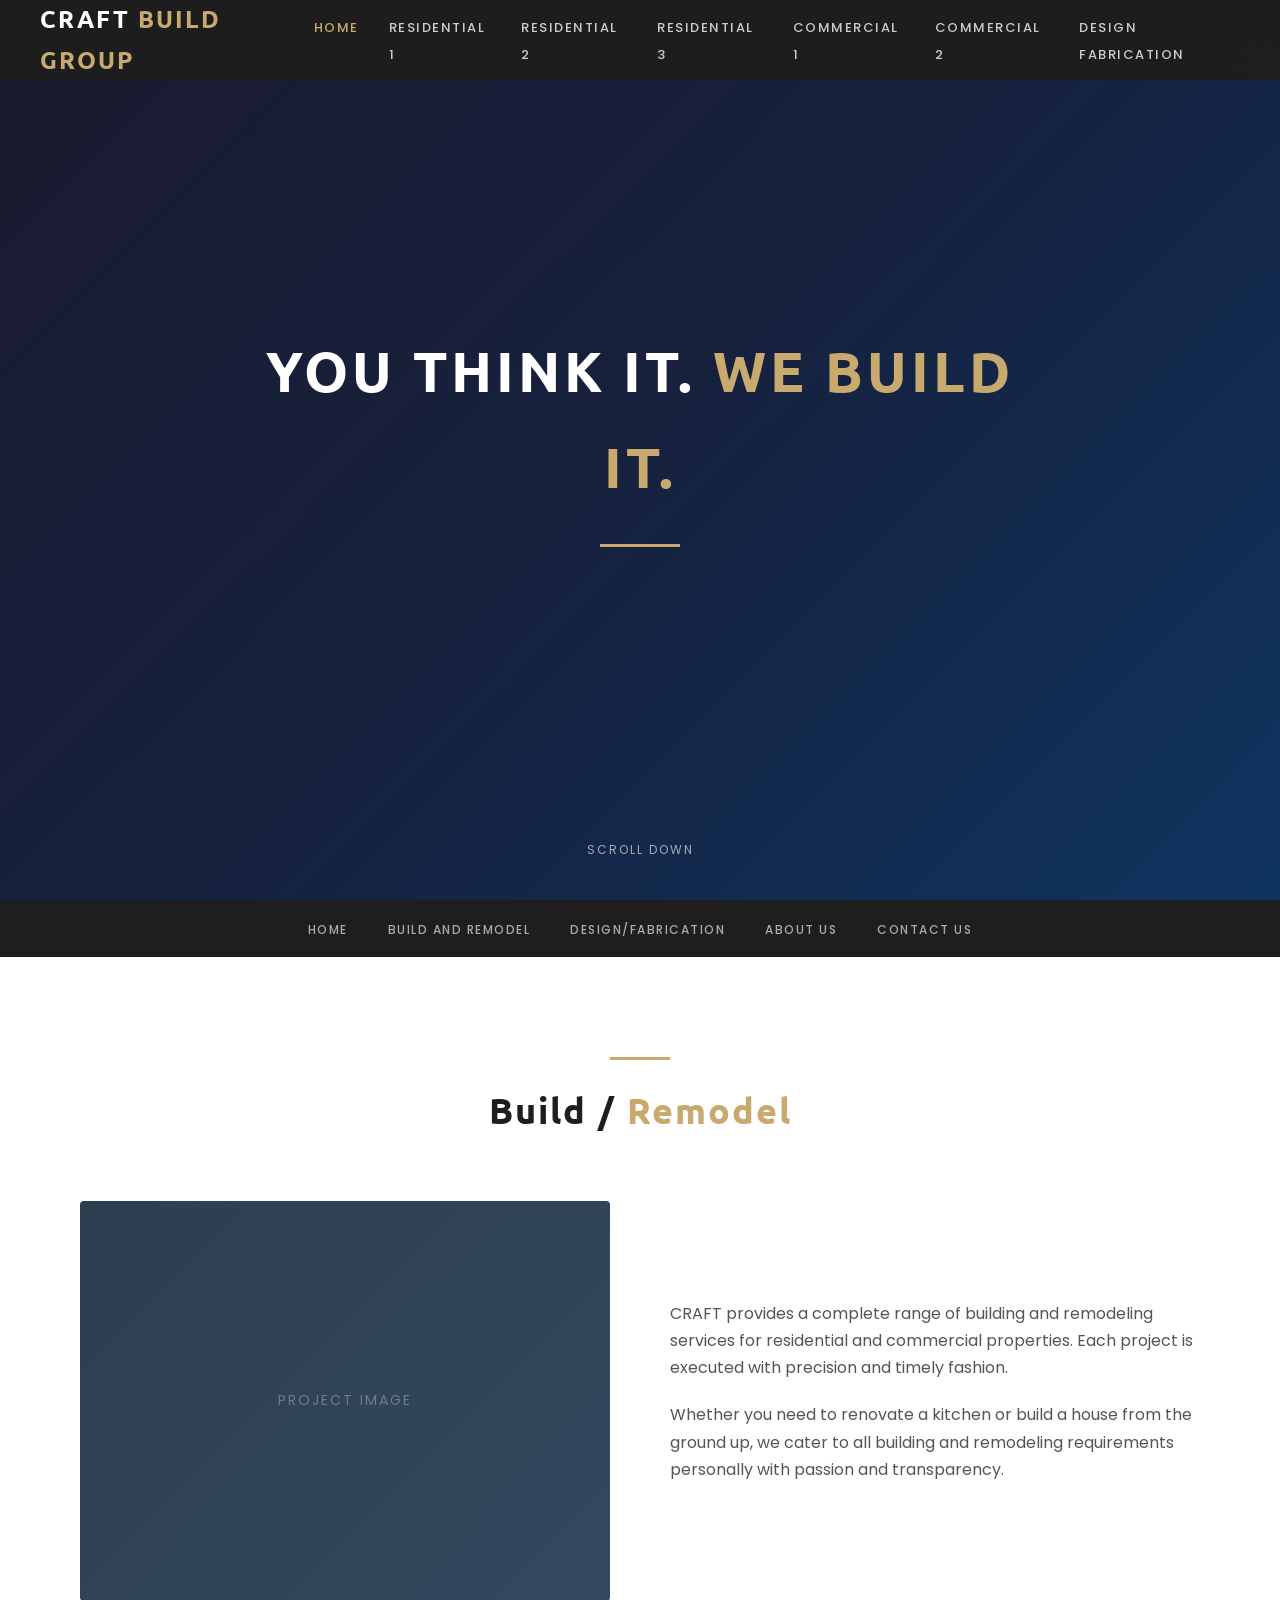
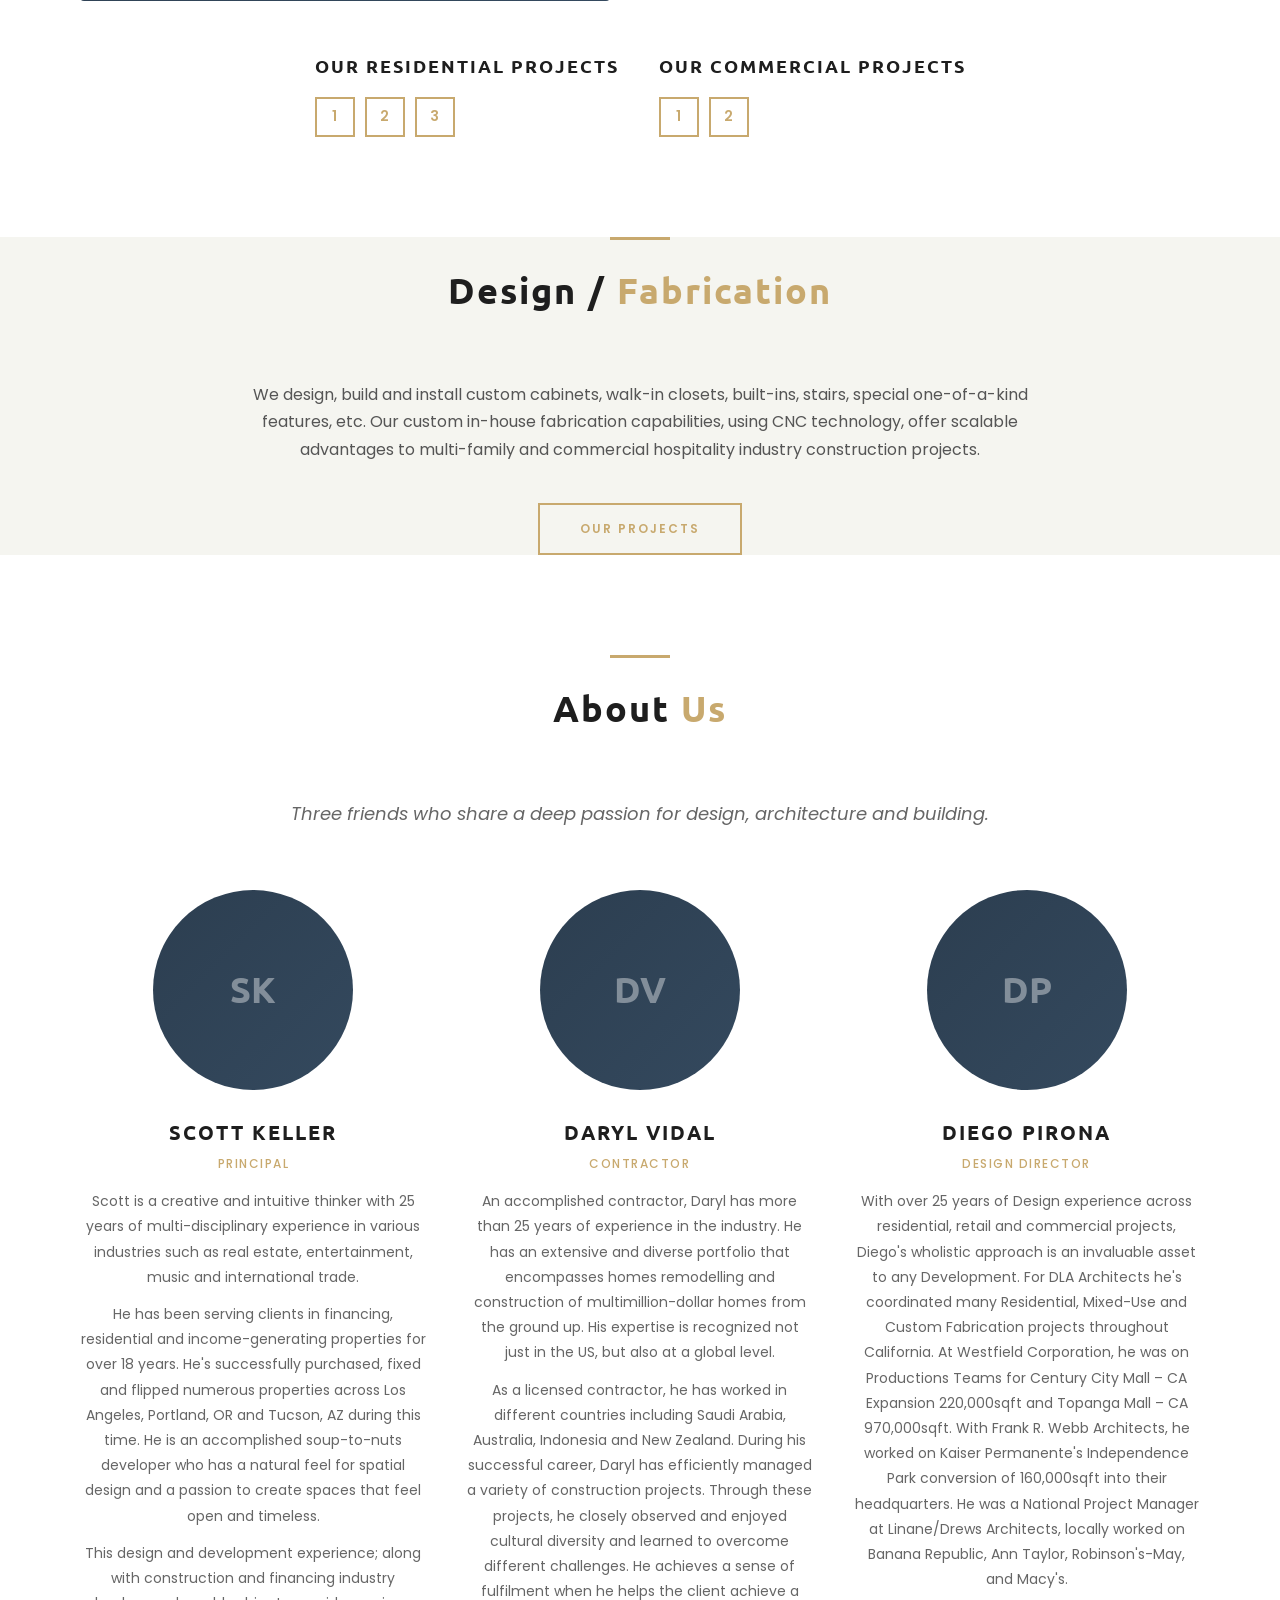
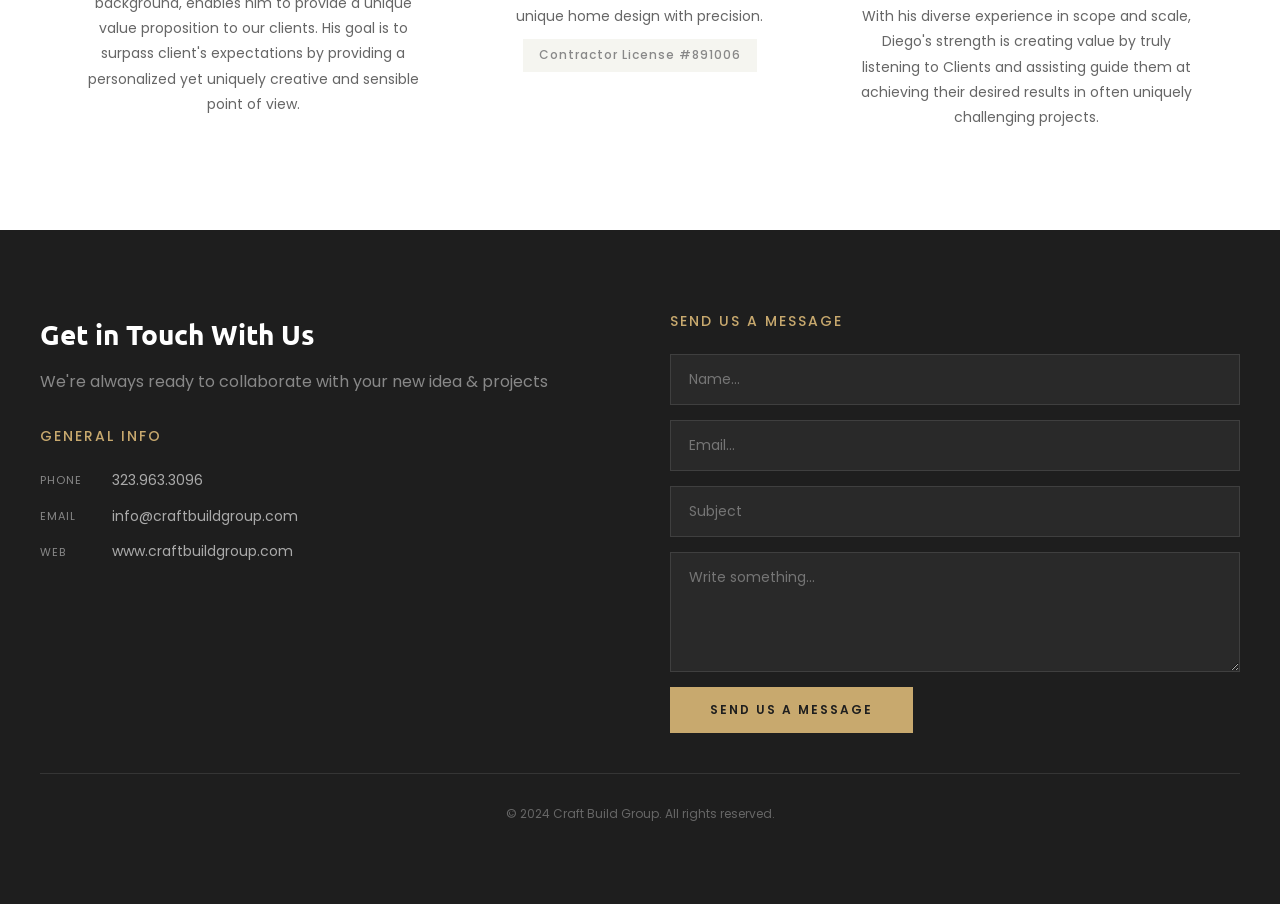
==== index.html @ 8e96b67a "Static HTML recreation of craftbuildgroup.com - clean, malware-free Rebuilt from Wayback Machine con" ====
<!DOCTYPE html>
<html lang="en">
<head>
  <meta charset="UTF-8">
  <meta name="viewport" content="width=device-width, initial-scale=1.0">
  <title>Craft Build Group</title>
  <link rel="preconnect" href="https://fonts.googleapis.com">
  <link href="https://fonts.googleapis.com/css2?family=Poppins:wght@300;400;500;600;700&family=Ubuntu:wght@300;400;500;700&display=swap" rel="stylesheet">
  <style>
    *, *::before, *::after { margin: 0; padding: 0; box-sizing: border-box; }

    body {
      font-family: 'Poppins', sans-serif;
      color: #333;
      line-height: 1.7;
    }

    a { text-decoration: none; color: inherit; }
    img { max-width: 100%; height: auto; display: block; }

    /* Header */
    .header {
      position: fixed;
      top: 0;
      left: 0;
      right: 0;
      z-index: 100;
      background: rgba(30, 30, 30, 0.95);
      padding: 0 40px;
      display: flex;
      align-items: center;
      justify-content: space-between;
      height: 80px;
      backdrop-filter: blur(10px);
    }

    .logo {
      font-family: 'Ubuntu', sans-serif;
      font-size: 24px;
      font-weight: 700;
      color: #fff;
      letter-spacing: 2px;
    }

    .logo span { color: #c8a96e; }

    .nav { display: flex; gap: 30px; list-style: none; }

    .nav a {
      color: #ccc;
      font-size: 13px;
      font-weight: 500;
      text-transform: uppercase;
      letter-spacing: 1.5px;
      transition: color 0.3s;
    }

    .nav a:hover, .nav a.active { color: #c8a96e; }

    .menu-toggle {
      display: none;
      background: none;
      border: none;
      cursor: pointer;
      padding: 8px;
    }

    .menu-toggle span {
      display: block;
      width: 28px;
      height: 2px;
      background: #fff;
      margin: 6px 0;
      transition: 0.3s;
    }

    /* Hero */
    .hero {
      height: 100vh;
      background: linear-gradient(135deg, #1a1a2e 0%, #16213e 50%, #0f3460 100%);
      display: flex;
      align-items: center;
      justify-content: center;
      text-align: center;
      position: relative;
      overflow: hidden;
    }

    .hero::before {
      content: '';
      position: absolute;
      inset: 0;
      background: url('images/TOP-IMAGE-1.jpg') center/cover no-repeat;
      opacity: 0.3;
    }

    .hero-content {
      position: relative;
      z-index: 2;
      max-width: 800px;
      padding: 0 20px;
    }

    .hero h1 {
      font-family: 'Ubuntu', sans-serif;
      font-size: 56px;
      font-weight: 700;
      color: #fff;
      letter-spacing: 4px;
      text-transform: uppercase;
      margin-bottom: 20px;
    }

    .hero h1 span { color: #c8a96e; }

    .hero-divider {
      width: 80px;
      height: 3px;
      background: #c8a96e;
      margin: 30px auto;
    }

    .hero-scroll {
      position: absolute;
      bottom: 40px;
      left: 50%;
      transform: translateX(-50%);
      color: #fff;
      font-size: 12px;
      letter-spacing: 2px;
      text-transform: uppercase;
      opacity: 0.6;
    }

    /* Section Anchor Nav */
    .section-nav {
      background: #1e1e1e;
      padding: 15px 0;
      position: sticky;
      top: 80px;
      z-index: 90;
    }

    .section-nav ul {
      display: flex;
      justify-content: center;
      gap: 40px;
      list-style: none;
    }

    .section-nav a {
      color: #aaa;
      font-size: 12px;
      font-weight: 500;
      text-transform: uppercase;
      letter-spacing: 1.5px;
      transition: color 0.3s;
    }

    .section-nav a:hover { color: #c8a96e; }

    /* Sections */
    .section {
      padding: 100px 40px;
      max-width: 1200px;
      margin: 0 auto;
    }

    .section-dark {
      background: #f5f5f0;
    }

    .section-header {
      text-align: center;
      margin-bottom: 60px;
    }

    .nail-divider {
      width: 60px;
      height: 3px;
      background: #c8a96e;
      margin: 0 auto 20px;
    }

    .section-header h2 {
      font-family: 'Ubuntu', sans-serif;
      font-size: 36px;
      font-weight: 700;
      color: #1e1e1e;
      letter-spacing: 2px;
    }

    .section-header h2 span { color: #c8a96e; }

    /* Build & Remodel */
    .build-grid {
      display: grid;
      grid-template-columns: 1fr 1fr;
      gap: 60px;
      align-items: center;
    }

    .build-image {
      height: 400px;
      background: linear-gradient(135deg, #2c3e50, #34495e);
      border-radius: 4px;
      position: relative;
      overflow: hidden;
    }

    .build-image::after {
      content: 'Project Image';
      position: absolute;
      inset: 0;
      display: flex;
      align-items: center;
      justify-content: center;
      color: rgba(255,255,255,0.3);
      font-size: 14px;
      letter-spacing: 2px;
      text-transform: uppercase;
    }

    .build-text p {
      color: #555;
      font-size: 16px;
      margin-bottom: 20px;
    }

    /* Project Links */
    .projects-row {
      display: flex;
      justify-content: center;
      gap: 40px;
      margin-top: 50px;
      flex-wrap: wrap;
    }

    .project-category {
      text-align: center;
    }

    .project-category h3 {
      font-family: 'Ubuntu', sans-serif;
      font-size: 18px;
      font-weight: 600;
      color: #1e1e1e;
      text-transform: uppercase;
      letter-spacing: 2px;
      margin-bottom: 15px;
    }

    .project-links {
      display: flex;
      gap: 10px;
    }

    .project-links a {
      display: inline-flex;
      align-items: center;
      justify-content: center;
      width: 40px;
      height: 40px;
      border: 2px solid #c8a96e;
      color: #c8a96e;
      font-weight: 600;
      font-size: 14px;
      transition: all 0.3s;
    }

    .project-links a:hover {
      background: #c8a96e;
      color: #fff;
    }

    /* Design/Fabrication */
    .fabrication-content {
      max-width: 800px;
      margin: 0 auto;
      text-align: center;
    }

    .fabrication-content p {
      color: #555;
      font-size: 16px;
      margin-bottom: 20px;
    }

    .btn-projects {
      display: inline-block;
      margin-top: 20px;
      padding: 14px 40px;
      border: 2px solid #c8a96e;
      color: #c8a96e;
      font-size: 12px;
      font-weight: 600;
      text-transform: uppercase;
      letter-spacing: 2px;
      transition: all 0.3s;
    }

    .btn-projects:hover {
      background: #c8a96e;
      color: #fff;
    }

    /* Team */
    .team-intro {
      text-align: center;
      font-size: 18px;
      color: #666;
      margin-bottom: 60px;
      font-style: italic;
    }

    .team-grid {
      display: grid;
      grid-template-columns: repeat(3, 1fr);
      gap: 40px;
    }

    .team-member {
      text-align: center;
    }

    .team-photo {
      width: 200px;
      height: 200px;
      border-radius: 50%;
      margin: 0 auto 25px;
      background: linear-gradient(135deg, #2c3e50, #34495e);
      position: relative;
      overflow: hidden;
    }

    .team-photo::after {
      content: attr(data-initials);
      position: absolute;
      inset: 0;
      display: flex;
      align-items: center;
      justify-content: center;
      color: rgba(255,255,255,0.4);
      font-size: 36px;
      font-weight: 700;
      font-family: 'Ubuntu', sans-serif;
    }

    .team-member h3 {
      font-family: 'Ubuntu', sans-serif;
      font-size: 20px;
      font-weight: 600;
      color: #1e1e1e;
      text-transform: uppercase;
      letter-spacing: 2px;
      margin-bottom: 5px;
    }

    .team-member .title {
      color: #c8a96e;
      font-size: 12px;
      font-weight: 500;
      text-transform: uppercase;
      letter-spacing: 1.5px;
      margin-bottom: 15px;
    }

    .team-member p {
      color: #666;
      font-size: 14px;
      line-height: 1.8;
    }

    .team-member p + p { margin-top: 12px; }

    .license {
      display: inline-block;
      margin-top: 10px;
      padding: 6px 16px;
      background: #f5f5f0;
      font-size: 12px;
      font-weight: 500;
      color: #888;
      letter-spacing: 1px;
    }

    /* Footer / Contact */
    .footer {
      background: #1e1e1e;
      color: #ccc;
      padding: 80px 40px;
    }

    .footer-inner {
      max-width: 1200px;
      margin: 0 auto;
      display: grid;
      grid-template-columns: 1fr 1fr;
      gap: 60px;
    }

    .footer h2 {
      font-family: 'Ubuntu', sans-serif;
      font-size: 28px;
      font-weight: 600;
      color: #fff;
      margin-bottom: 10px;
    }

    .footer h3 {
      font-size: 14px;
      font-weight: 500;
      color: #c8a96e;
      text-transform: uppercase;
      letter-spacing: 2px;
      margin-bottom: 20px;
    }

    .footer-subtitle {
      color: #888;
      font-size: 16px;
      margin-bottom: 30px;
    }

    .contact-info { margin-bottom: 30px; }

    .contact-row {
      display: flex;
      align-items: center;
      gap: 12px;
      margin-bottom: 12px;
      color: #aaa;
      font-size: 14px;
    }

    .contact-row .label {
      color: #888;
      font-size: 11px;
      text-transform: uppercase;
      letter-spacing: 1px;
      min-width: 60px;
    }

    .contact-form { display: flex; flex-direction: column; gap: 15px; }

    .contact-form input,
    .contact-form textarea {
      background: rgba(255,255,255,0.05);
      border: 1px solid rgba(255,255,255,0.1);
      padding: 14px 18px;
      color: #ccc;
      font-family: 'Poppins', sans-serif;
      font-size: 14px;
      transition: border-color 0.3s;
    }

    .contact-form input:focus,
    .contact-form textarea:focus {
      outline: none;
      border-color: #c8a96e;
    }

    .contact-form textarea { min-height: 120px; resize: vertical; }

    .contact-form button {
      align-self: flex-start;
      padding: 14px 40px;
      background: #c8a96e;
      border: none;
      color: #1e1e1e;
      font-family: 'Poppins', sans-serif;
      font-size: 12px;
      font-weight: 600;
      text-transform: uppercase;
      letter-spacing: 2px;
      cursor: pointer;
      transition: background 0.3s;
    }

    .contact-form button:hover { background: #b8964e; }

    .footer-bottom {
      max-width: 1200px;
      margin: 40px auto 0;
      padding-top: 30px;
      border-top: 1px solid rgba(255,255,255,0.1);
      text-align: center;
      color: #666;
      font-size: 12px;
    }

    /* Responsive */
    @media (max-width: 768px) {
      .menu-toggle { display: block; }

      .nav {
        display: none;
        position: absolute;
        top: 80px;
        left: 0;
        right: 0;
        background: #1e1e1e;
        flex-direction: column;
        padding: 20px 40px;
        gap: 15px;
      }

      .nav.active { display: flex; }

      .hero h1 { font-size: 32px; letter-spacing: 2px; }

      .section-nav ul { gap: 15px; flex-wrap: wrap; justify-content: center; padding: 0 20px; }

      .build-grid { grid-template-columns: 1fr; gap: 30px; }

      .team-grid { grid-template-columns: 1fr; gap: 50px; }

      .footer-inner { grid-template-columns: 1fr; gap: 40px; }

      .section { padding: 60px 20px; }
    }
  </style>
</head>
<body>

  <!-- Header -->
  <header class="header">
    <a href="index.html" class="logo">CRAFT <span>BUILD GROUP</span></a>
    <button class="menu-toggle" onclick="document.querySelector('.nav').classList.toggle('active')">
      <span></span><span></span><span></span>
    </button>
    <ul class="nav">
      <li><a href="index.html" class="active">Home</a></li>
      <li><a href="residential-1.html">Residential 1</a></li>
      <li><a href="residential-2.html">Residential 2</a></li>
      <li><a href="residential-3.html">Residential 3</a></li>
      <li><a href="commercial-1.html">Commercial 1</a></li>
      <li><a href="commercial-2.html">Commercial 2</a></li>
      <li><a href="design-fabrication.html">Design Fabrication</a></li>
    </ul>
  </header>

  <!-- Hero -->
  <section class="hero" id="home">
    <div class="hero-content">
      <h1>You Think It. <span>We Build It.</span></h1>
      <div class="hero-divider"></div>
    </div>
    <div class="hero-scroll">Scroll Down</div>
  </section>

  <!-- Section Nav -->
  <nav class="section-nav">
    <ul>
      <li><a href="#home">Home</a></li>
      <li><a href="#remodel">Build and Remodel</a></li>
      <li><a href="#fabrication">Design/Fabrication</a></li>
      <li><a href="#team">About Us</a></li>
      <li><a href="#footerid">Contact Us</a></li>
    </ul>
  </nav>

  <!-- Build / Remodel -->
  <section class="section" id="remodel">
    <div class="section-header">
      <div class="nail-divider"></div>
      <h2>Build / <span>Remodel</span></h2>
    </div>
    <div class="build-grid">
      <div class="build-image"></div>
      <div class="build-text">
        <p>CRAFT provides a complete range of building and remodeling services for residential and commercial properties. Each project is executed with precision and timely fashion.</p>
        <p>Whether you need to renovate a kitchen or build a house from the ground up, we cater to all building and remodeling requirements personally with passion and transparency.</p>
      </div>
    </div>

    <div class="projects-row">
      <div class="project-category">
        <h3>Our Residential Projects</h3>
        <div class="project-links">
          <a href="residential-1.html">1</a>
          <a href="residential-2.html">2</a>
          <a href="residential-3.html">3</a>
        </div>
      </div>
      <div class="project-category">
        <h3>Our Commercial Projects</h3>
        <div class="project-links">
          <a href="commercial-1.html">1</a>
          <a href="commercial-2.html">2</a>
        </div>
      </div>
    </div>
  </section>

  <!-- Design / Fabrication -->
  <section class="section-dark" id="fabrication">
    <div class="section" style="padding-top:0;padding-bottom:0;">
      <div class="section-header">
        <div class="nail-divider"></div>
        <h2>Design / <span>Fabrication</span></h2>
      </div>
      <div class="fabrication-content">
        <p>We design, build and install custom cabinets, walk-in closets, built-ins, stairs, special one-of-a-kind features, etc. Our custom in-house fabrication capabilities, using CNC technology, offer scalable advantages to multi-family and commercial hospitality industry construction projects.</p>
        <a href="design-fabrication.html" class="btn-projects">Our Projects</a>
      </div>
    </div>
  </section>

  <!-- Team / About -->
  <section class="section" id="team">
    <div class="section-header">
      <div class="nail-divider"></div>
      <h2>About <span>Us</span></h2>
    </div>
    <p class="team-intro">Three friends who share a deep passion for design, architecture and building.</p>

    <div class="team-grid">
      <!-- Scott Keller -->
      <div class="team-member">
        <div class="team-photo" data-initials="SK"></div>
        <h3>Scott Keller</h3>
        <div class="title">Principal</div>
        <p>Scott is a creative and intuitive thinker with 25 years of multi-disciplinary experience in various industries such as real estate, entertainment, music and international trade.</p>
        <p>He has been serving clients in financing, residential and income-generating properties for over 18 years. He's successfully purchased, fixed and flipped numerous properties across Los Angeles, Portland, OR and Tucson, AZ during this time. He is an accomplished soup-to-nuts developer who has a natural feel for spatial design and a passion to create spaces that feel open and timeless.</p>
        <p>This design and development experience; along with construction and financing industry background, enables him to provide a unique value proposition to our clients. His goal is to surpass client's expectations by providing a personalized yet uniquely creative and sensible point of view.</p>
      </div>

      <!-- Daryl Vidal -->
      <div class="team-member">
        <div class="team-photo" data-initials="DV"></div>
        <h3>Daryl Vidal</h3>
        <div class="title">Contractor</div>
        <p>An accomplished contractor, Daryl has more than 25 years of experience in the industry. He has an extensive and diverse portfolio that encompasses homes remodelling and construction of multimillion-dollar homes from the ground up. His expertise is recognized not just in the US, but also at a global level.</p>
        <p>As a licensed contractor, he has worked in different countries including Saudi Arabia, Australia, Indonesia and New Zealand. During his successful career, Daryl has efficiently managed a variety of construction projects. Through these projects, he closely observed and enjoyed cultural diversity and learned to overcome different challenges. He achieves a sense of fulfilment when he helps the client achieve a unique home design with precision.</p>
        <span class="license">Contractor License #891006</span>
      </div>

      <!-- Diego Pirona -->
      <div class="team-member">
        <div class="team-photo" data-initials="DP"></div>
        <h3>Diego Pirona</h3>
        <div class="title">Design Director</div>
        <p>With over 25 years of Design experience across residential, retail and commercial projects, Diego's wholistic approach is an invaluable asset to any Development. For DLA Architects he's coordinated many Residential, Mixed-Use and Custom Fabrication projects throughout California. At Westfield Corporation, he was on Productions Teams for Century City Mall &ndash; CA Expansion 220,000sqft and Topanga Mall &ndash; CA 970,000sqft. With Frank R. Webb Architects, he worked on Kaiser Permanente's Independence Park conversion of 160,000sqft into their headquarters. He was a National Project Manager at Linane/Drews Architects, locally worked on Banana Republic, Ann Taylor, Robinson's-May, and Macy's.</p>
        <p>With his diverse experience in scope and scale, Diego's strength is creating value by truly listening to Clients and assisting guide them at achieving their desired results in often uniquely challenging projects.</p>
      </div>
    </div>
  </section>

  <!-- Footer / Contact -->
  <footer class="footer" id="footerid">
    <div class="footer-inner">
      <div>
        <h2>Get in Touch With Us</h2>
        <p class="footer-subtitle">We're always ready to collaborate with your new idea &amp; projects</p>

        <h3>General Info</h3>
        <div class="contact-info">
          <div class="contact-row">
            <span class="label">Phone</span>
            <span>323.963.3096</span>
          </div>
          <div class="contact-row">
            <span class="label">Email</span>
            <span>info@craftbuildgroup.com</span>
          </div>
          <div class="contact-row">
            <span class="label">Web</span>
            <span>www.craftbuildgroup.com</span>
          </div>
        </div>
      </div>

      <div>
        <h3>Send Us a Message</h3>
        <form class="contact-form" onsubmit="return false;">
          <input type="text" placeholder="Name...">
          <input type="email" placeholder="Email...">
          <input type="text" placeholder="Subject">
          <textarea placeholder="Write something..."></textarea>
          <button type="submit">Send Us a Message</button>
        </form>
      </div>
    </div>
    <div class="footer-bottom">
      &copy; 2024 Craft Build Group. All rights reserved.
    </div>
  </footer>

</body>
</html>
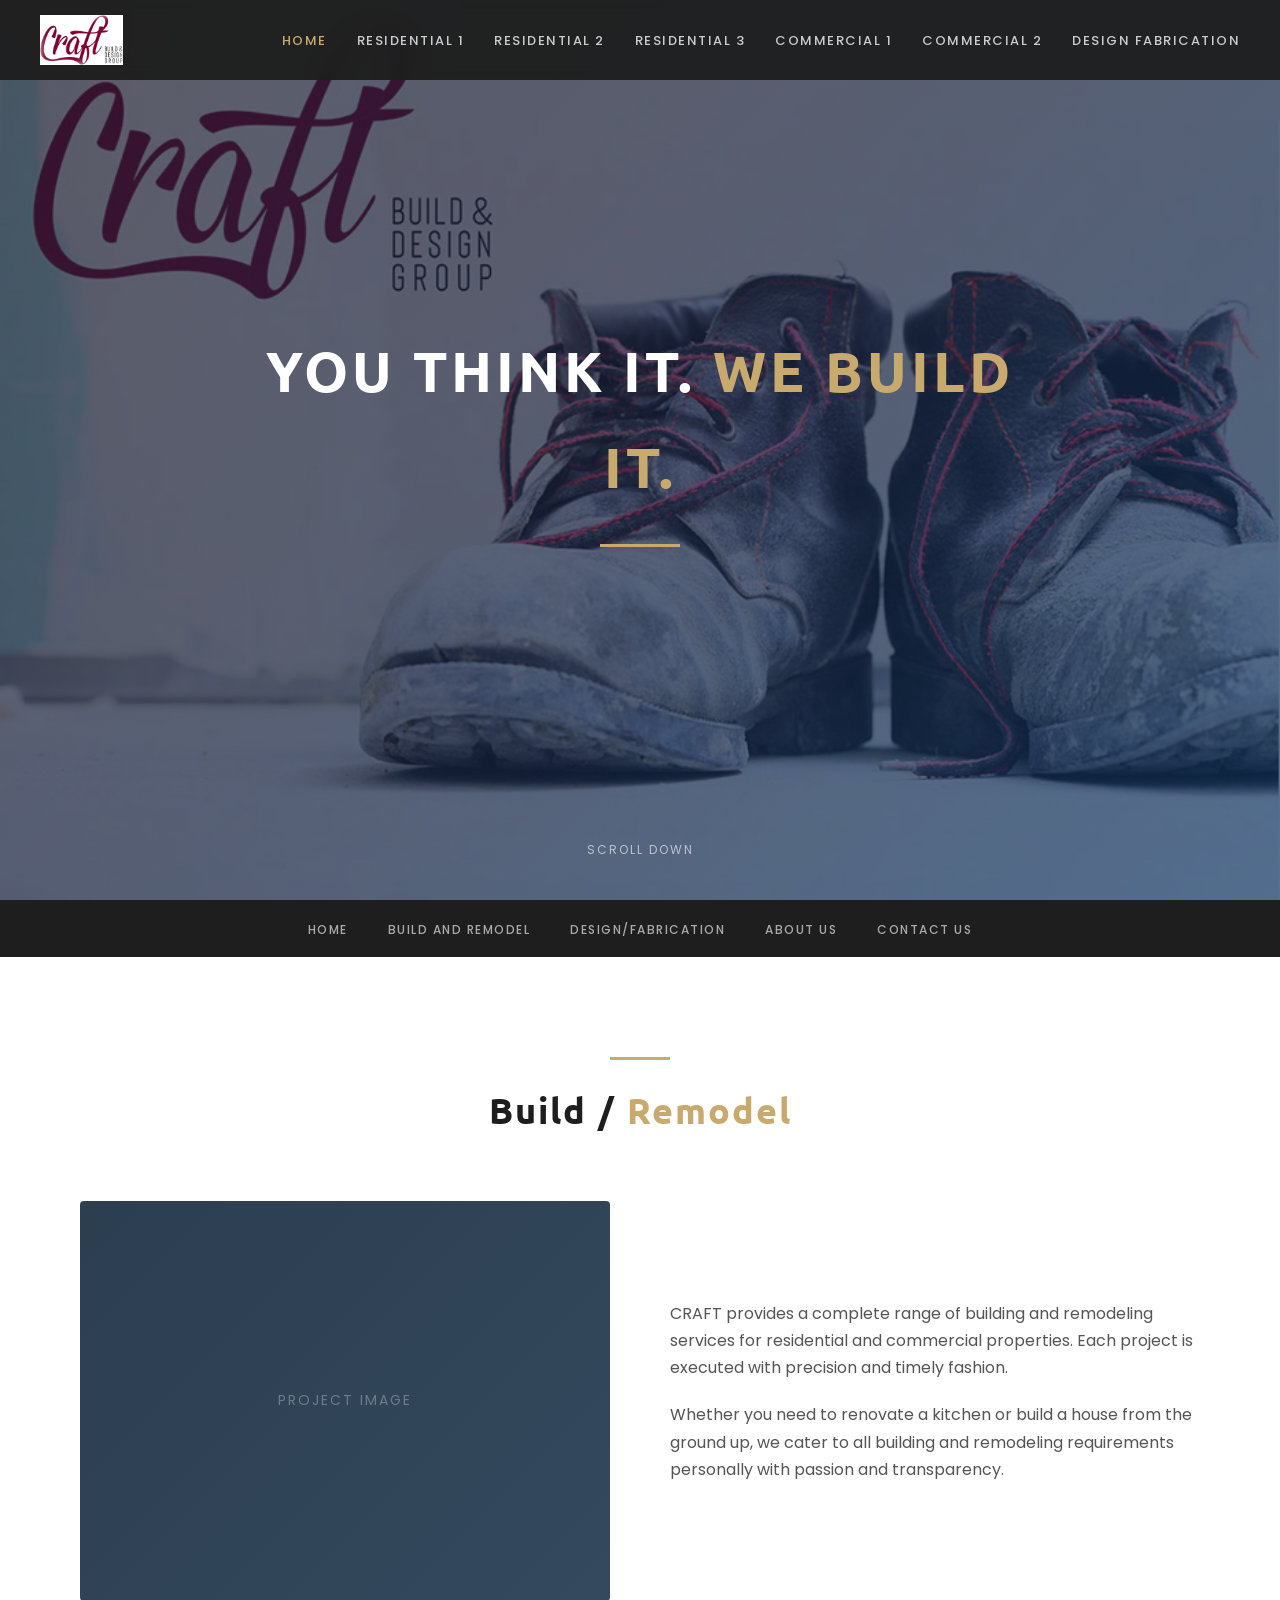
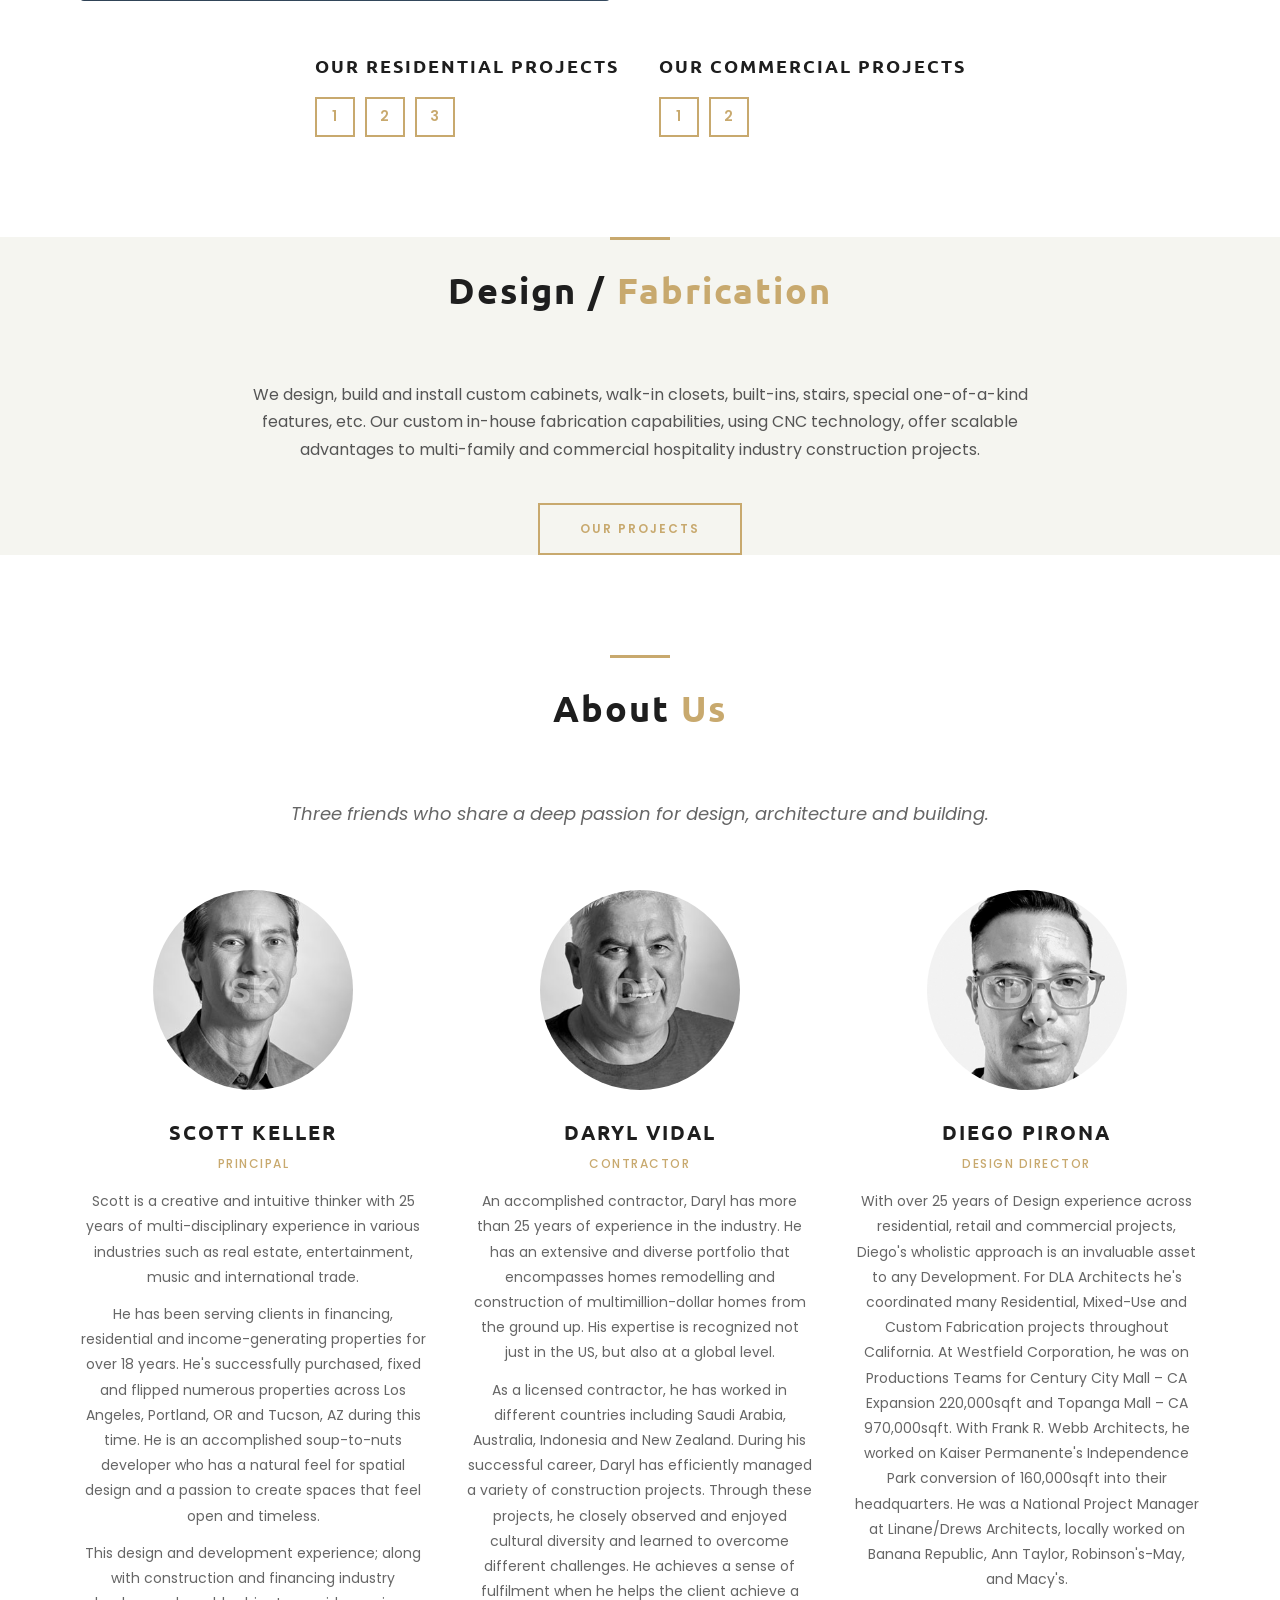
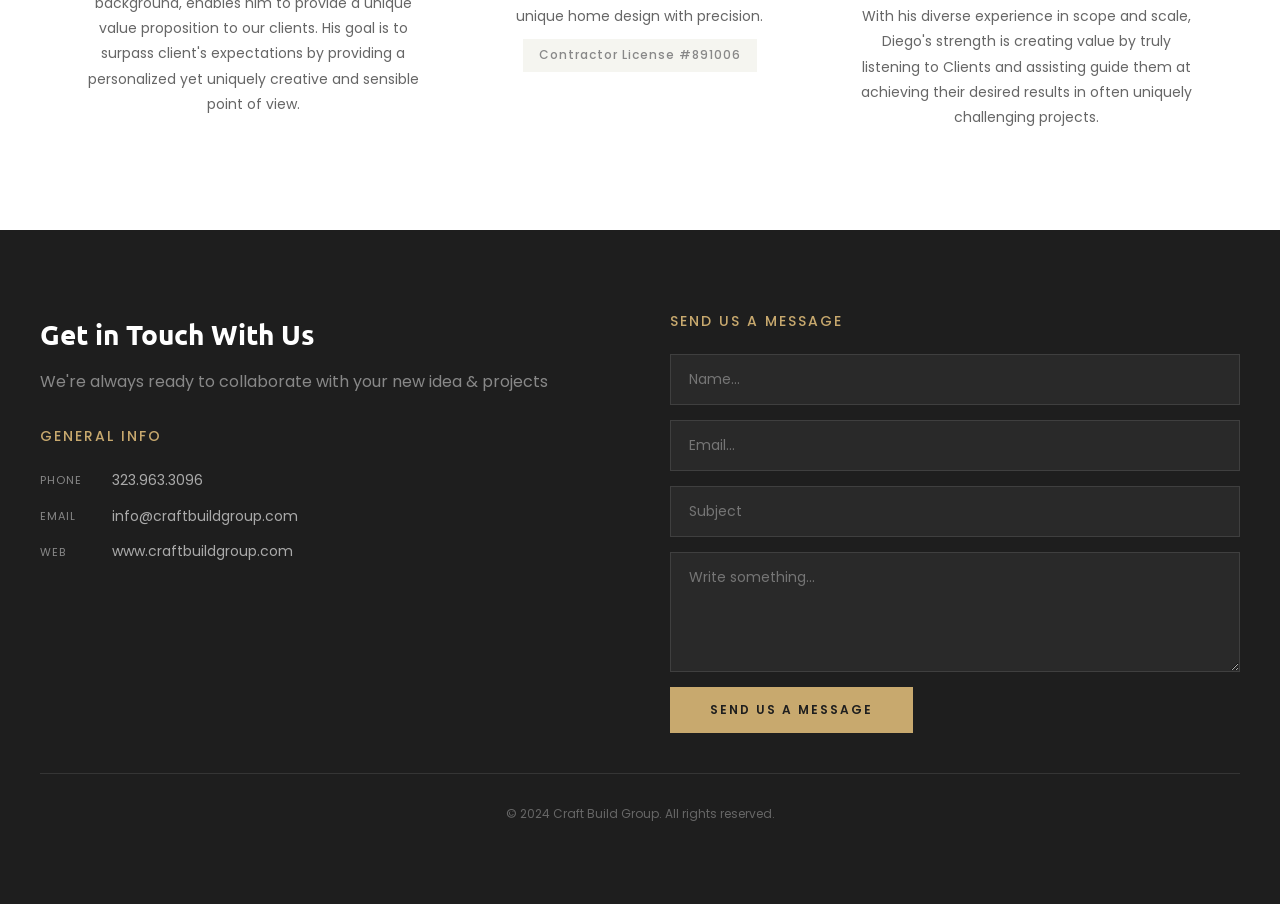
==== commit 57c835da: "Add original images from Bluehost server Downloaded hero, team photos (Scott, Daryl, Diego), logo, a" ====
--- a/index.html
+++ b/index.html
@@ -333,6 +333,12 @@
       overflow: hidden;
     }
 
+    .team-photo img {
+      width: 100%;
+      height: 100%;
+      object-fit: cover;
+    }
+
     .team-photo::after {
       content: attr(data-initials);
       position: absolute;
@@ -525,7 +531,7 @@
 
   <!-- Header -->
   <header class="header">
-    <a href="index.html" class="logo">CRAFT <span>BUILD GROUP</span></a>
+    <a href="index.html" class="logo"><img src="images/logo.jpg" alt="Craft Build Group" style="height:50px;"></a>
     <button class="menu-toggle" onclick="document.querySelector('.nav').classList.toggle('active')">
       <span></span><span></span><span></span>
     </button>
@@ -618,7 +624,7 @@
     <div class="team-grid">
       <!-- Scott Keller -->
       <div class="team-member">
-        <div class="team-photo" data-initials="SK"></div>
+        <div class="team-photo" data-initials="SK"><img src="images/Scott-left-1.jpg" alt="Scott Keller"></div>
         <h3>Scott Keller</h3>
         <div class="title">Principal</div>
         <p>Scott is a creative and intuitive thinker with 25 years of multi-disciplinary experience in various industries such as real estate, entertainment, music and international trade.</p>
@@ -628,7 +634,7 @@
 
       <!-- Daryl Vidal -->
       <div class="team-member">
-        <div class="team-photo" data-initials="DV"></div>
+        <div class="team-photo" data-initials="DV"><img src="images/Daryl-center.jpg" alt="Daryl Vidal"></div>
         <h3>Daryl Vidal</h3>
         <div class="title">Contractor</div>
         <p>An accomplished contractor, Daryl has more than 25 years of experience in the industry. He has an extensive and diverse portfolio that encompasses homes remodelling and construction of multimillion-dollar homes from the ground up. His expertise is recognized not just in the US, but also at a global level.</p>
@@ -638,7 +644,7 @@
 
       <!-- Diego Pirona -->
       <div class="team-member">
-        <div class="team-photo" data-initials="DP"></div>
+        <div class="team-photo" data-initials="DP"><img src="images/Diego_bw.jpg" alt="Diego Pirona"></div>
         <h3>Diego Pirona</h3>
         <div class="title">Design Director</div>
         <p>With over 25 years of Design experience across residential, retail and commercial projects, Diego's wholistic approach is an invaluable asset to any Development. For DLA Architects he's coordinated many Residential, Mixed-Use and Custom Fabrication projects throughout California. At Westfield Corporation, he was on Productions Teams for Century City Mall &ndash; CA Expansion 220,000sqft and Topanga Mall &ndash; CA 970,000sqft. With Frank R. Webb Architects, he worked on Kaiser Permanente's Independence Park conversion of 160,000sqft into their headquarters. He was a National Project Manager at Linane/Drews Architects, locally worked on Banana Republic, Ann Taylor, Robinson's-May, and Macy's.</p>
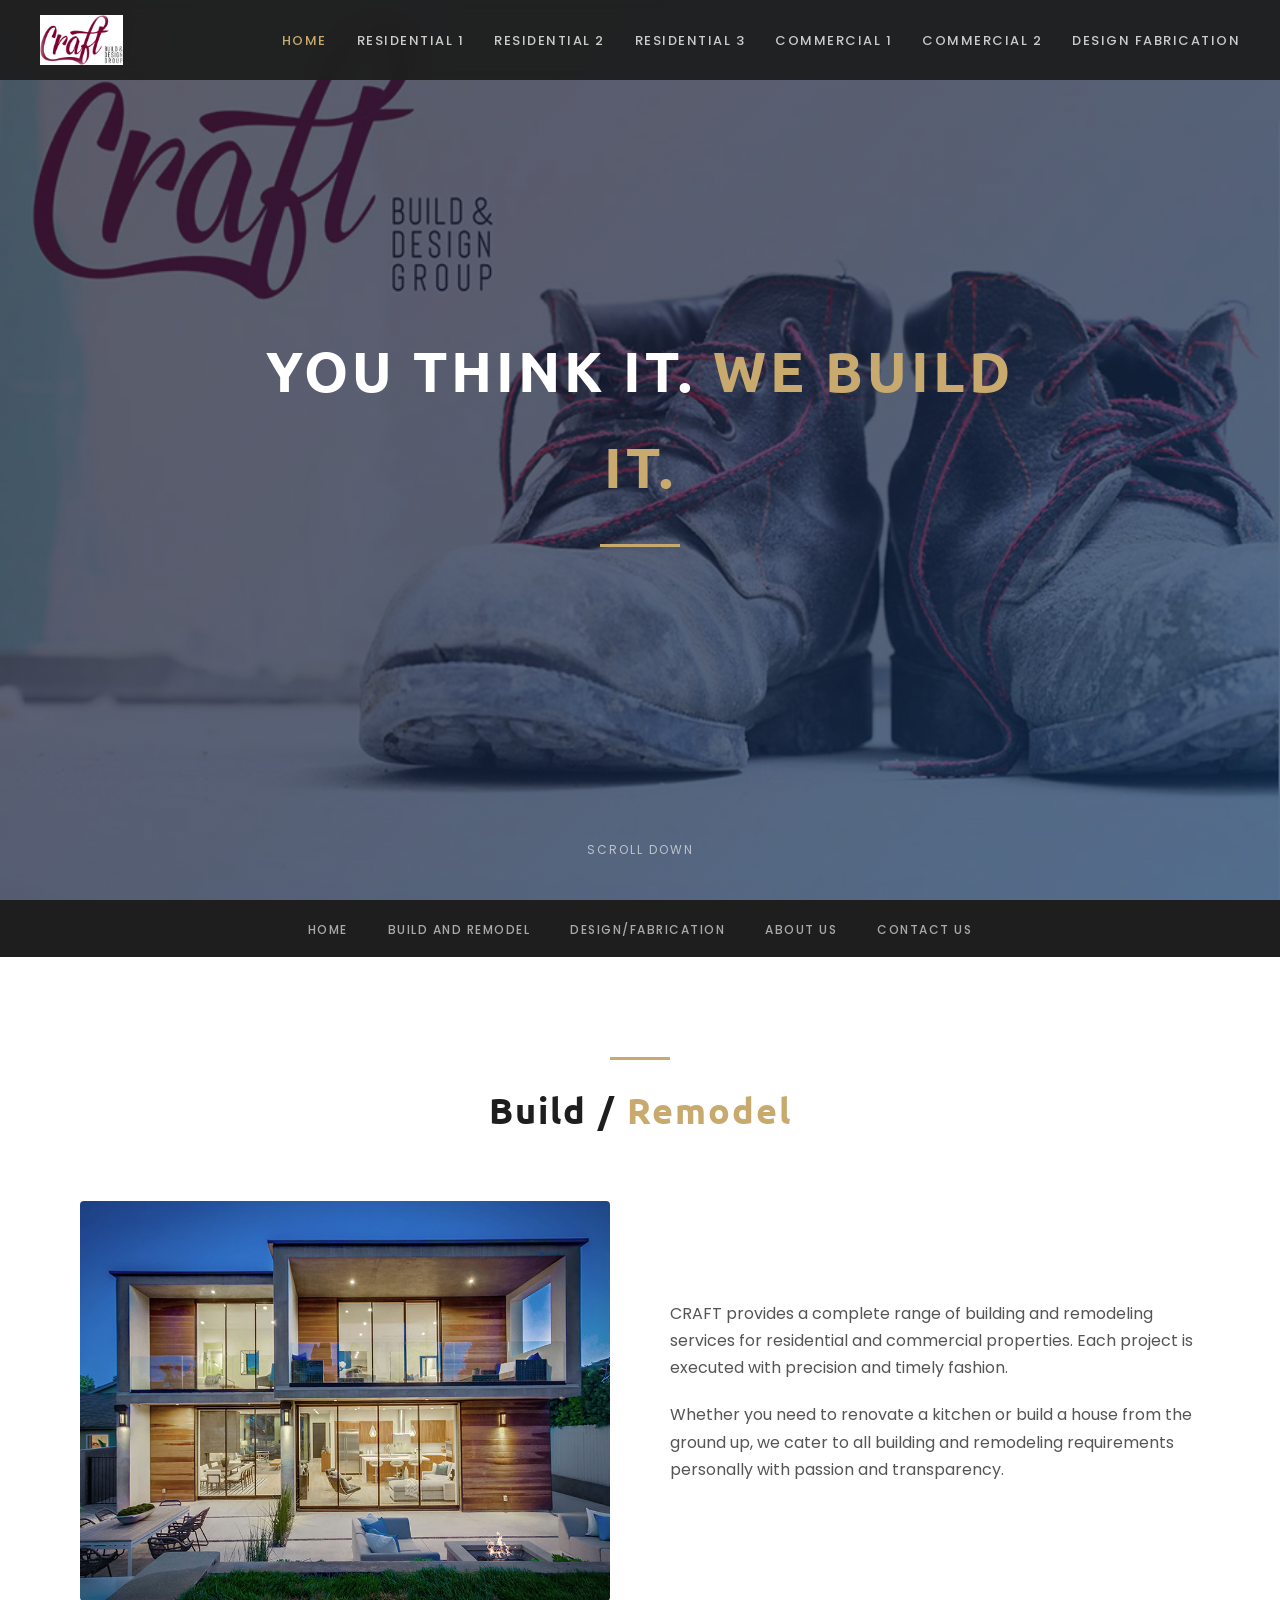
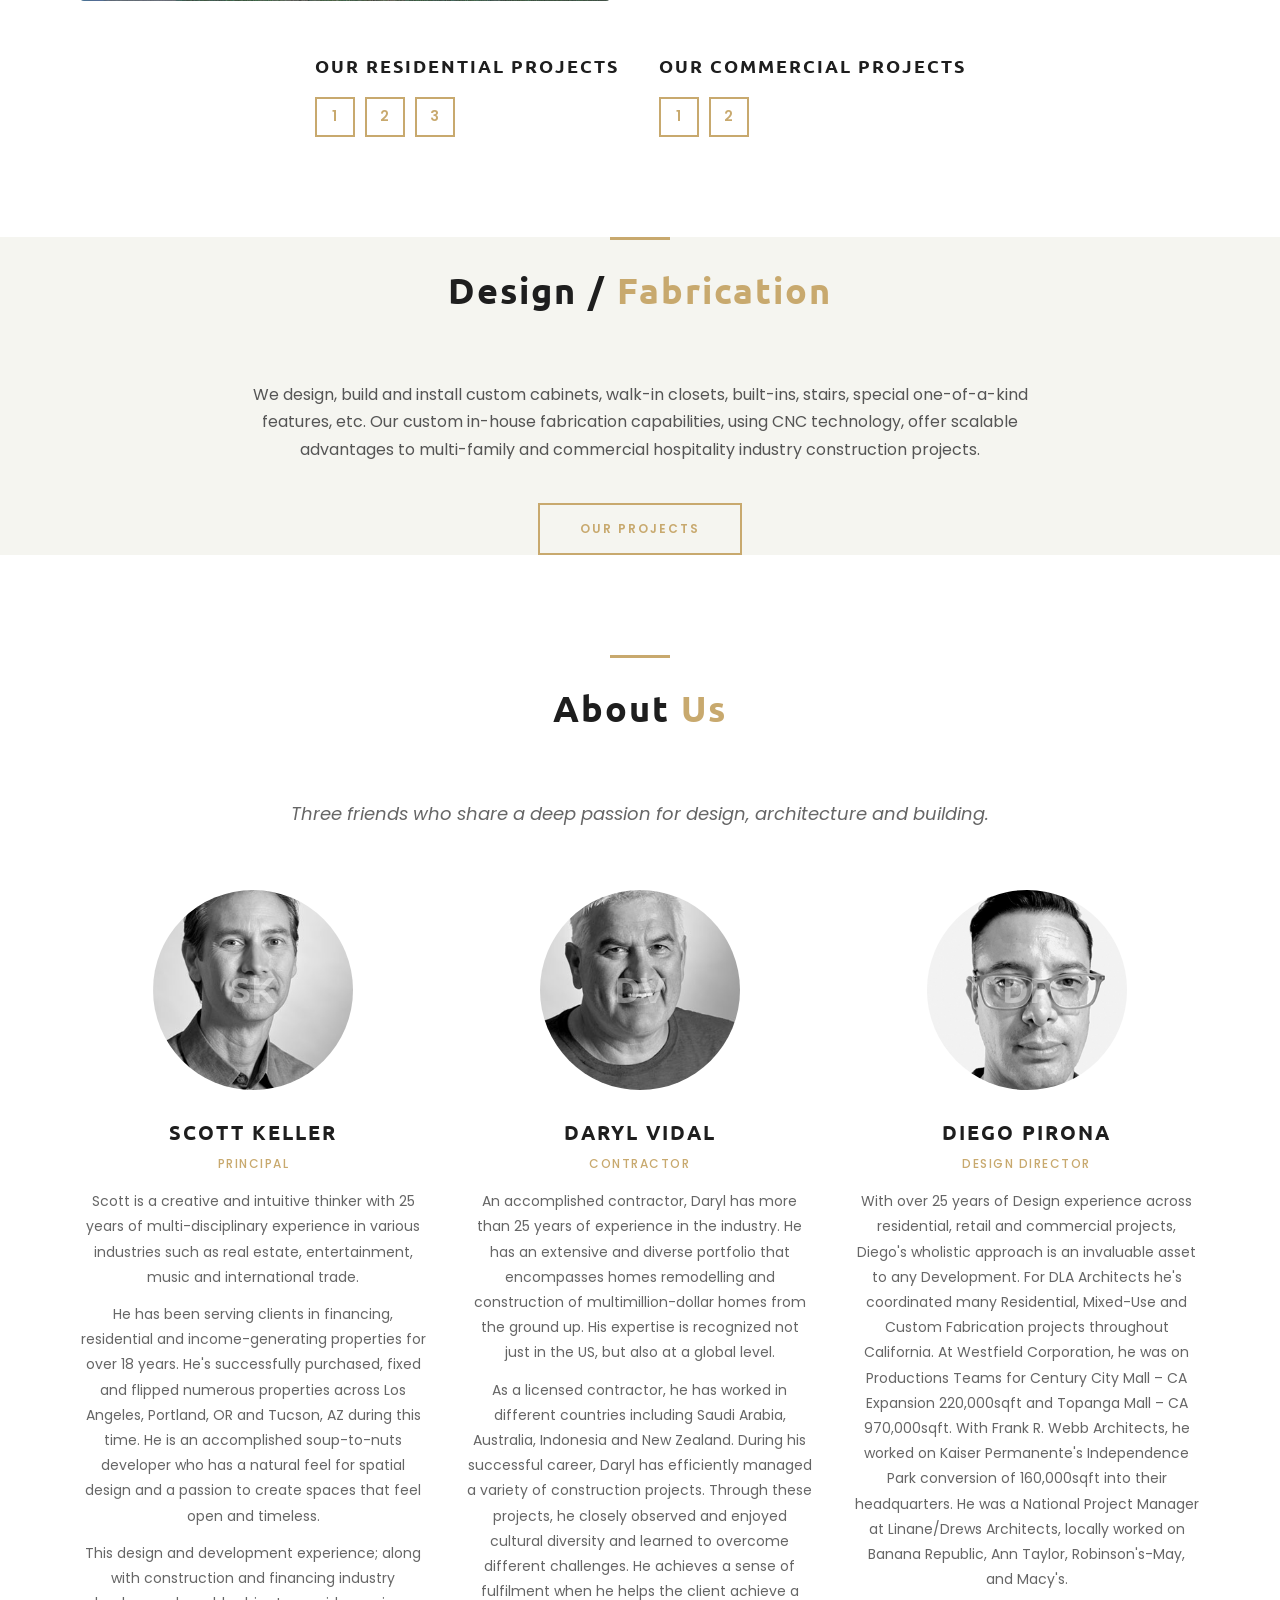
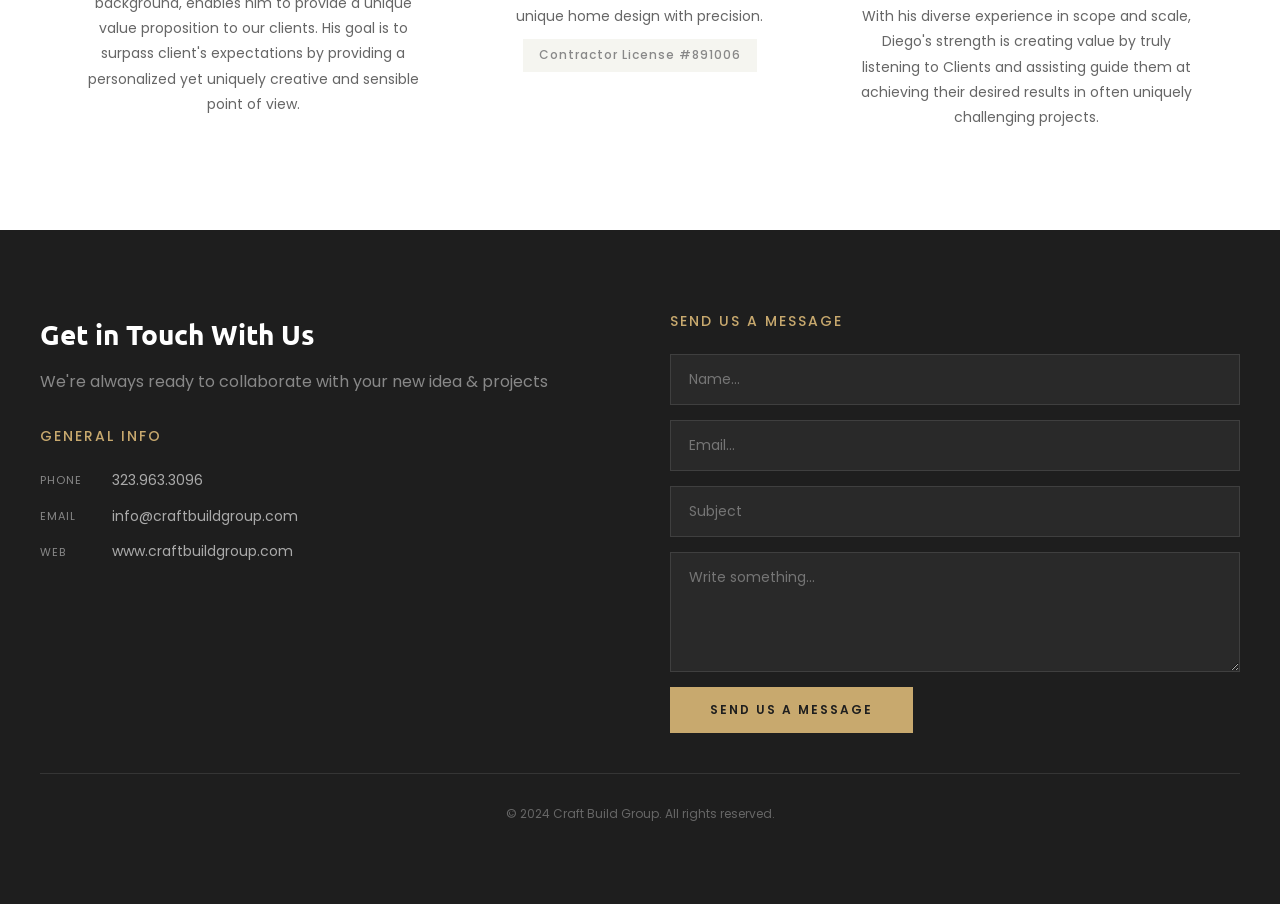
==== commit bb48d521: "Replace project image placeholder with SECOND-IMAGE.jpg Co-Authored-By: Claude Opus 4.6 <noreply@ant" ====
--- a/index.html
+++ b/index.html
@@ -202,23 +202,10 @@
 
     .build-image {
       height: 400px;
-      background: linear-gradient(135deg, #2c3e50, #34495e);
+      background: url('images/SECOND-IMAGE.jpg') center/cover no-repeat;
       border-radius: 4px;
       position: relative;
       overflow: hidden;
-    }
-
-    .build-image::after {
-      content: 'Project Image';
-      position: absolute;
-      inset: 0;
-      display: flex;
-      align-items: center;
-      justify-content: center;
-      color: rgba(255,255,255,0.3);
-      font-size: 14px;
-      letter-spacing: 2px;
-      text-transform: uppercase;
     }
 
     .build-text p {
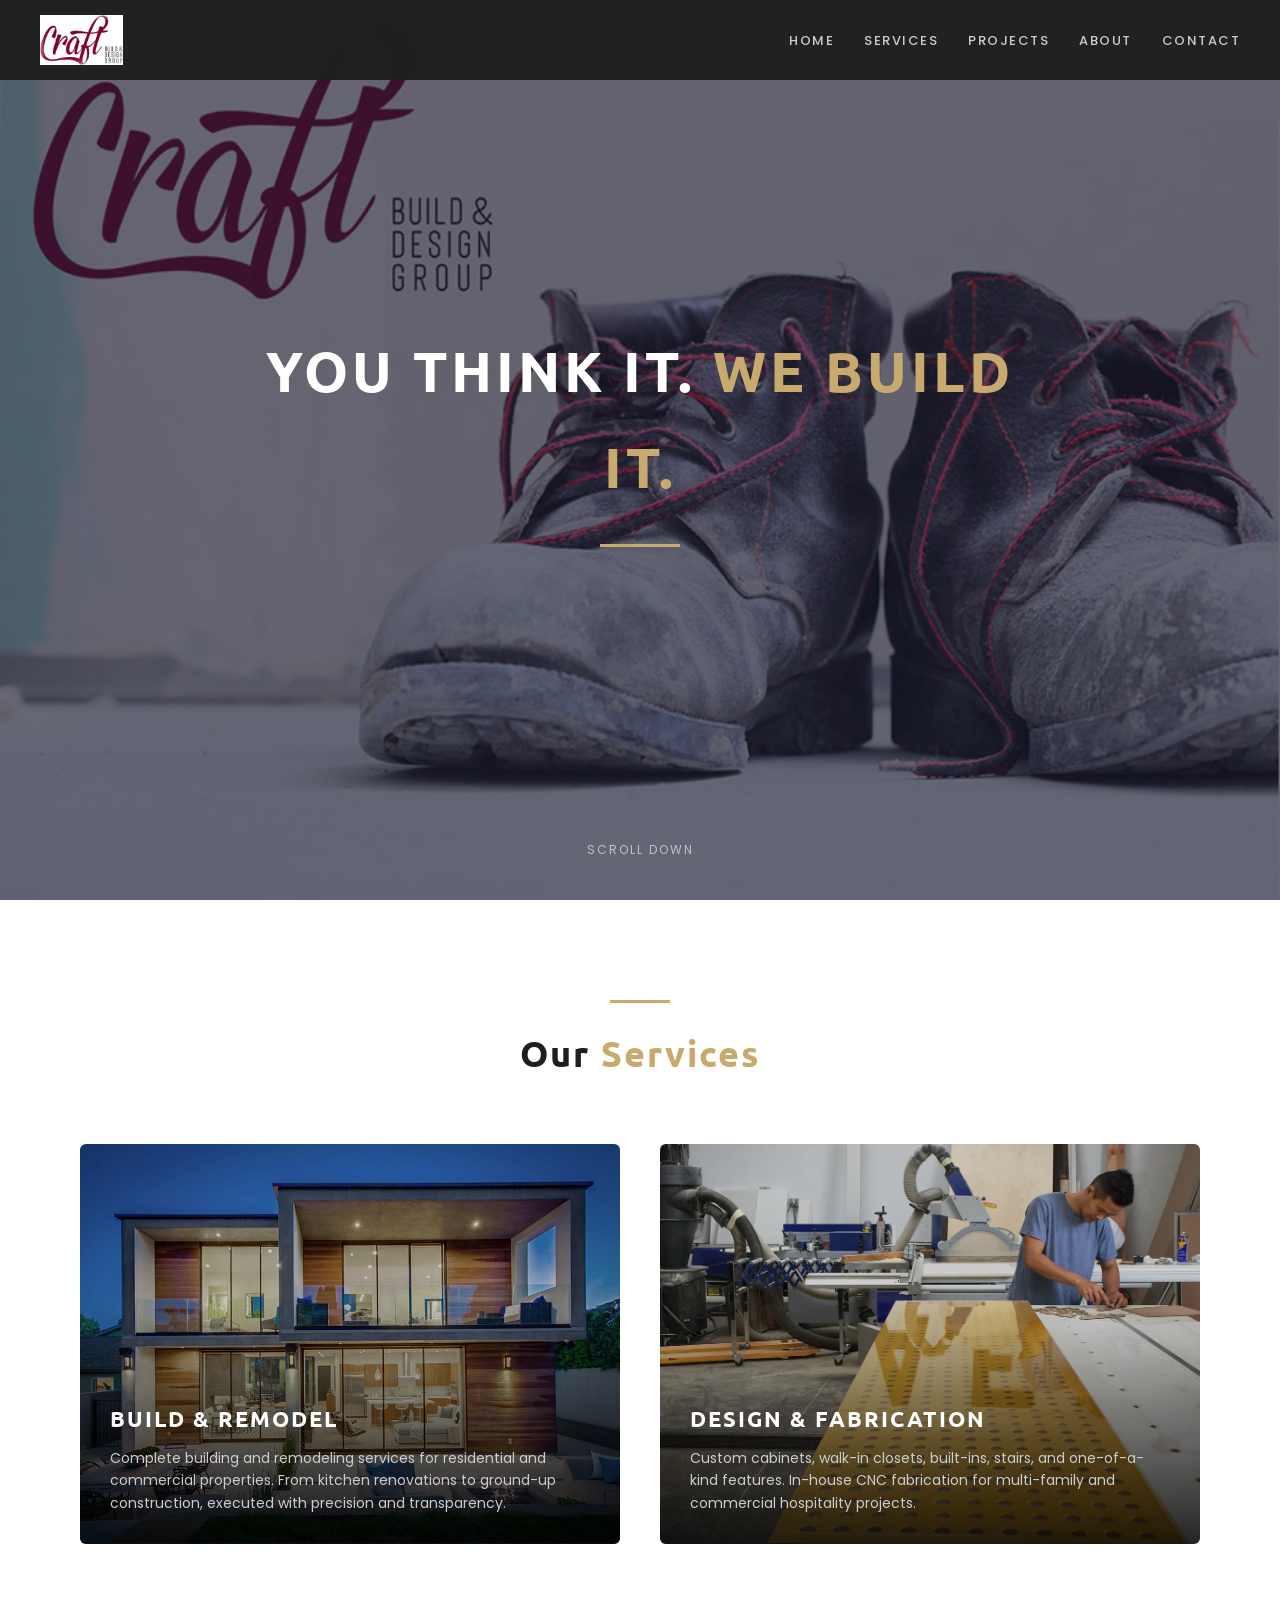
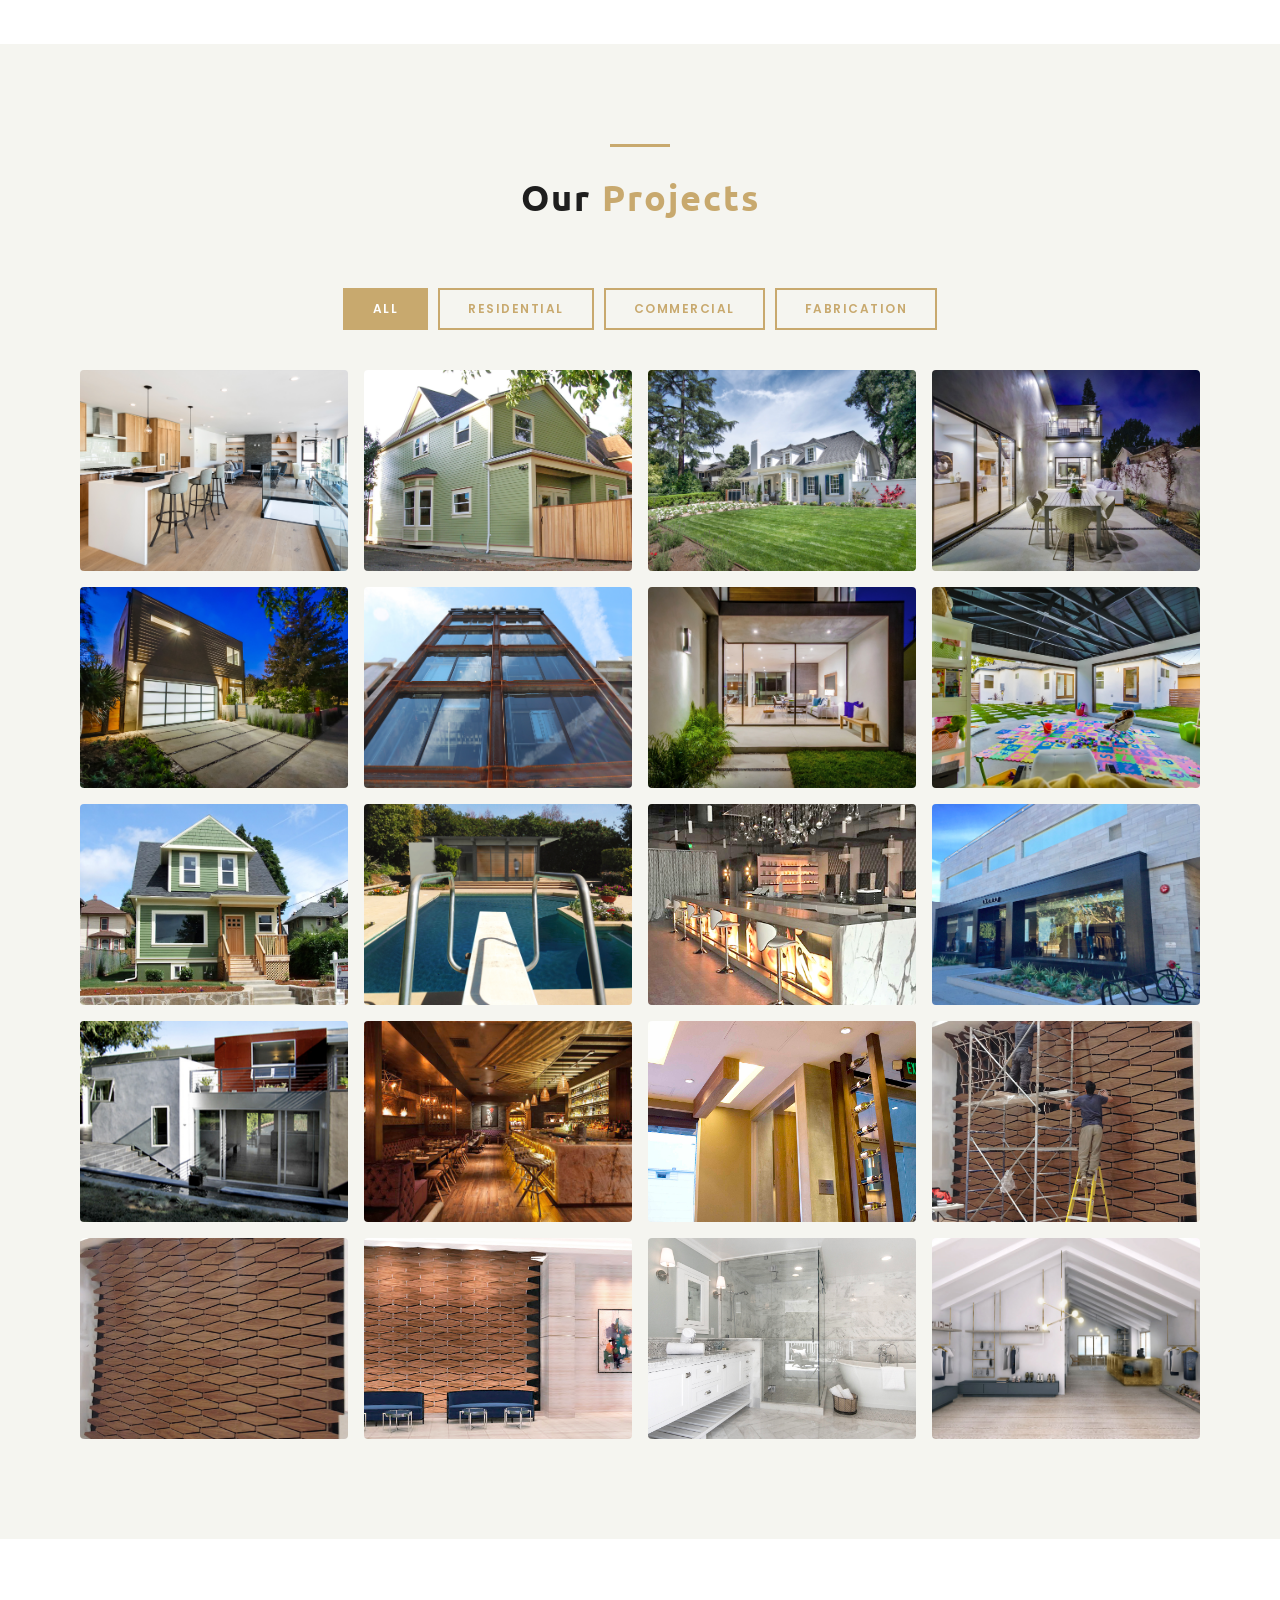
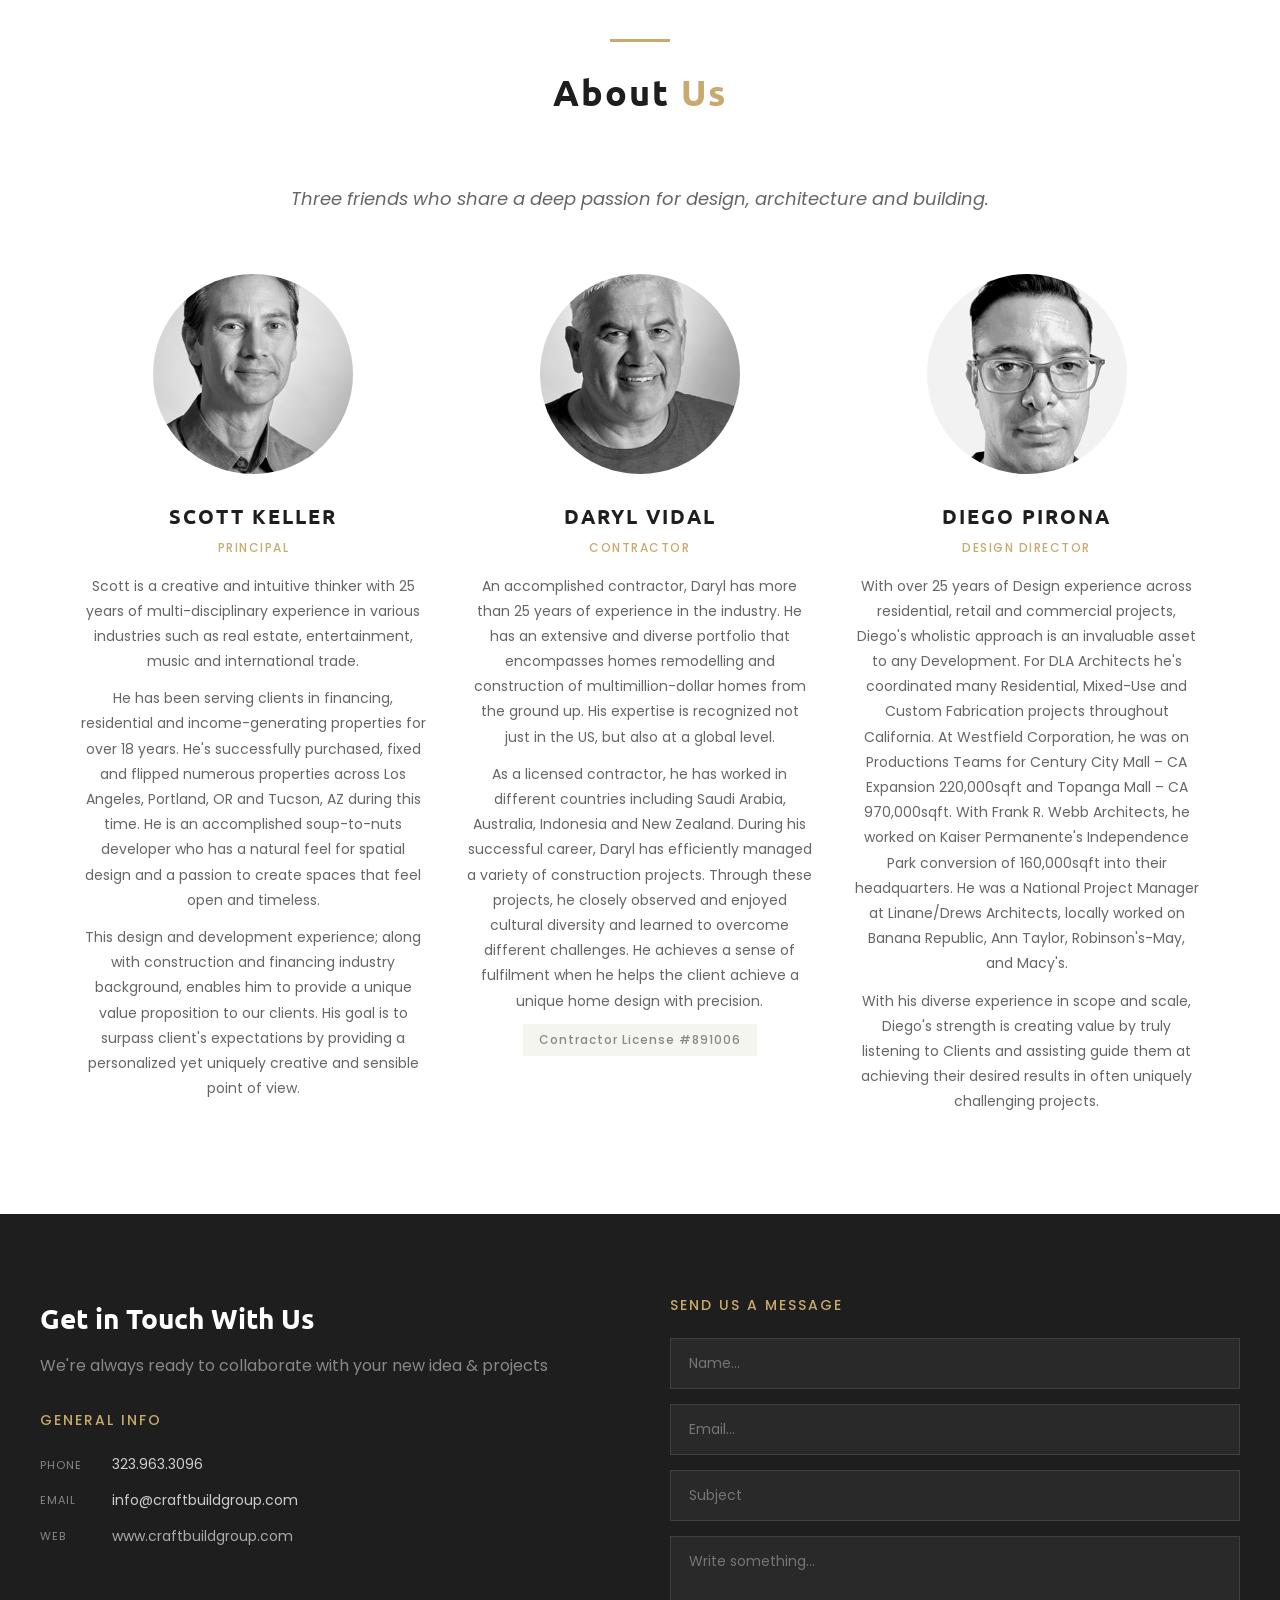
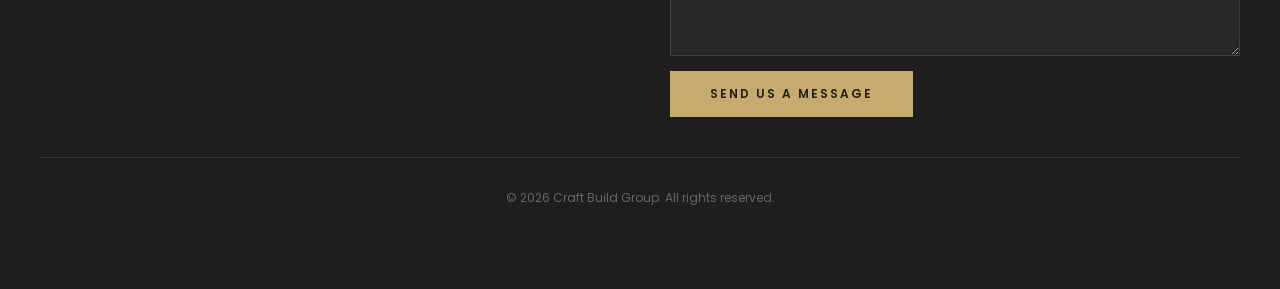
==== commit 2139c6a6: "Reorganize site: single-page layout with real project photos Replace messy multi-page navigation wit" ====
--- a/index.html
+++ b/index.html
@@ -3,7 +3,8 @@
 <head>
   <meta charset="UTF-8">
   <meta name="viewport" content="width=device-width, initial-scale=1.0">
-  <title>Craft Build Group</title>
+  <title>Craft Build Group | Build &amp; Design in Los Angeles</title>
+  <meta name="description" content="Craft Build Group delivers residential and commercial building, remodeling, and custom design fabrication across Los Angeles. 25+ years of experience.">
   <link rel="preconnect" href="https://fonts.googleapis.com">
   <link href="https://fonts.googleapis.com/css2?family=Poppins:wght@300;400;500;600;700&family=Ubuntu:wght@300;400;500;700&display=swap" rel="stylesheet">
   <style>
@@ -18,7 +19,6 @@
     a { text-decoration: none; color: inherit; }
     img { max-width: 100%; height: auto; display: block; }
 
-    /* Header */
     .header {
       position: fixed;
       top: 0;
@@ -34,16 +34,6 @@
       backdrop-filter: blur(10px);
     }
 
-    .logo {
-      font-family: 'Ubuntu', sans-serif;
-      font-size: 24px;
-      font-weight: 700;
-      color: #fff;
-      letter-spacing: 2px;
-    }
-
-    .logo span { color: #c8a96e; }
-
     .nav { display: flex; gap: 30px; list-style: none; }
 
     .nav a {
@@ -74,16 +64,15 @@
       transition: 0.3s;
     }
 
-    /* Hero */
     .hero {
       height: 100vh;
-      background: linear-gradient(135deg, #1a1a2e 0%, #16213e 50%, #0f3460 100%);
       display: flex;
       align-items: center;
       justify-content: center;
       text-align: center;
       position: relative;
       overflow: hidden;
+      background: #1a1a2e;
     }
 
     .hero::before {
@@ -91,7 +80,7 @@
       position: absolute;
       inset: 0;
       background: url('images/TOP-IMAGE-1.jpg') center/cover no-repeat;
-      opacity: 0.3;
+      opacity: 0.35;
     }
 
     .hero-content {
@@ -99,6 +88,12 @@
       z-index: 2;
       max-width: 800px;
       padding: 0 20px;
+    }
+
+    .hero-logo {
+      max-width: 280px;
+      margin: 0 auto 30px;
+      filter: brightness(0) invert(1);
     }
 
     .hero h1 {
@@ -132,34 +127,6 @@
       opacity: 0.6;
     }
 
-    /* Section Anchor Nav */
-    .section-nav {
-      background: #1e1e1e;
-      padding: 15px 0;
-      position: sticky;
-      top: 80px;
-      z-index: 90;
-    }
-
-    .section-nav ul {
-      display: flex;
-      justify-content: center;
-      gap: 40px;
-      list-style: none;
-    }
-
-    .section-nav a {
-      color: #aaa;
-      font-size: 12px;
-      font-weight: 500;
-      text-transform: uppercase;
-      letter-spacing: 1.5px;
-      transition: color 0.3s;
-    }
-
-    .section-nav a:hover { color: #c8a96e; }
-
-    /* Sections */
     .section {
       padding: 100px 40px;
       max-width: 1200px;
@@ -192,106 +159,119 @@
 
     .section-header h2 span { color: #c8a96e; }
 
-    /* Build & Remodel */
-    .build-grid {
+    .services-grid {
       display: grid;
       grid-template-columns: 1fr 1fr;
-      gap: 60px;
-      align-items: center;
-    }
-
-    .build-image {
+      gap: 40px;
+    }
+
+    .service-card {
+      position: relative;
       height: 400px;
-      background: url('images/SECOND-IMAGE.jpg') center/cover no-repeat;
-      border-radius: 4px;
-      position: relative;
+      border-radius: 6px;
       overflow: hidden;
     }
 
-    .build-text p {
-      color: #555;
-      font-size: 16px;
-      margin-bottom: 20px;
-    }
-
-    /* Project Links */
-    .projects-row {
+    .service-card img {
+      width: 100%;
+      height: 100%;
+      object-fit: cover;
+    }
+
+    .service-card .overlay {
+      position: absolute;
+      inset: 0;
+      background: linear-gradient(to top, rgba(0,0,0,0.85) 0%, rgba(0,0,0,0.2) 60%);
+      display: flex;
+      flex-direction: column;
+      justify-content: flex-end;
+      padding: 30px;
+    }
+
+    .service-card h3 {
+      font-family: 'Ubuntu', sans-serif;
+      font-size: 22px;
+      font-weight: 600;
+      color: #fff;
+      text-transform: uppercase;
+      letter-spacing: 2px;
+      margin-bottom: 10px;
+    }
+
+    .service-card p {
+      color: #ccc;
+      font-size: 14px;
+      line-height: 1.6;
+    }
+
+    .project-filters {
       display: flex;
       justify-content: center;
-      gap: 40px;
-      margin-top: 50px;
+      gap: 10px;
+      margin-bottom: 40px;
       flex-wrap: wrap;
     }
 
-    .project-category {
-      text-align: center;
-    }
-
-    .project-category h3 {
-      font-family: 'Ubuntu', sans-serif;
-      font-size: 18px;
+    .filter-btn {
+      padding: 10px 28px;
+      border: 2px solid #c8a96e;
+      background: none;
+      color: #c8a96e;
+      font-family: 'Poppins', sans-serif;
+      font-size: 12px;
       font-weight: 600;
-      color: #1e1e1e;
-      text-transform: uppercase;
-      letter-spacing: 2px;
-      margin-bottom: 15px;
-    }
-
-    .project-links {
-      display: flex;
-      gap: 10px;
-    }
-
-    .project-links a {
-      display: inline-flex;
-      align-items: center;
-      justify-content: center;
-      width: 40px;
-      height: 40px;
-      border: 2px solid #c8a96e;
-      color: #c8a96e;
-      font-weight: 600;
-      font-size: 14px;
+      text-transform: uppercase;
+      letter-spacing: 1.5px;
+      cursor: pointer;
       transition: all 0.3s;
     }
 
-    .project-links a:hover {
+    .filter-btn:hover, .filter-btn.active {
       background: #c8a96e;
       color: #fff;
     }
 
-    /* Design/Fabrication */
-    .fabrication-content {
-      max-width: 800px;
-      margin: 0 auto;
-      text-align: center;
-    }
-
-    .fabrication-content p {
-      color: #555;
-      font-size: 16px;
-      margin-bottom: 20px;
-    }
-
-    .btn-projects {
-      display: inline-block;
-      margin-top: 20px;
-      padding: 14px 40px;
-      border: 2px solid #c8a96e;
-      color: #c8a96e;
+    .project-grid {
+      display: grid;
+      grid-template-columns: repeat(4, 1fr);
+      gap: 16px;
+    }
+
+    .project-item {
+      position: relative;
+      aspect-ratio: 4/3;
+      border-radius: 4px;
+      overflow: hidden;
+      cursor: pointer;
+    }
+
+    .project-item img {
+      width: 100%;
+      height: 100%;
+      object-fit: cover;
+      transition: transform 0.4s;
+    }
+
+    .project-item:hover img { transform: scale(1.08); }
+
+    .project-item .label {
+      position: absolute;
+      bottom: 0;
+      left: 0;
+      right: 0;
+      padding: 12px 16px;
+      background: linear-gradient(to top, rgba(0,0,0,0.8), transparent);
+      color: #fff;
       font-size: 12px;
       font-weight: 600;
       text-transform: uppercase;
-      letter-spacing: 2px;
-      transition: all 0.3s;
-    }
-
-    .btn-projects:hover {
-      background: #c8a96e;
-      color: #fff;
-    }
-
-    /* Team */
+      letter-spacing: 1.5px;
+      transform: translateY(100%);
+      transition: transform 0.3s;
+    }
+
+    .project-item:hover .label { transform: translateY(0); }
+
     .team-intro {
       text-align: center;
       font-size: 18px;
@@ -306,17 +286,13 @@
       gap: 40px;
     }
 
-    .team-member {
-      text-align: center;
-    }
+    .team-member { text-align: center; }
 
     .team-photo {
       width: 200px;
       height: 200px;
       border-radius: 50%;
       margin: 0 auto 25px;
-      background: linear-gradient(135deg, #2c3e50, #34495e);
-      position: relative;
       overflow: hidden;
     }
 
@@ -324,19 +300,6 @@
       width: 100%;
       height: 100%;
       object-fit: cover;
-    }
-
-    .team-photo::after {
-      content: attr(data-initials);
-      position: absolute;
-      inset: 0;
-      display: flex;
-      align-items: center;
-      justify-content: center;
-      color: rgba(255,255,255,0.4);
-      font-size: 36px;
-      font-weight: 700;
-      font-family: 'Ubuntu', sans-serif;
     }
 
     .team-member h3 {
@@ -377,7 +340,6 @@
       letter-spacing: 1px;
     }
 
-    /* Footer / Contact */
     .footer {
       background: #1e1e1e;
       color: #ccc;
@@ -426,7 +388,7 @@
       font-size: 14px;
     }
 
-    .contact-row .label {
+    .contact-row .clabel {
       color: #888;
       font-size: 11px;
       text-transform: uppercase;
@@ -482,7 +444,8 @@
       font-size: 12px;
     }
 
-    /* Responsive */
+    html { scroll-behavior: smooth; }
+
     @media (max-width: 768px) {
       .menu-toggle { display: block; }
 
@@ -500,40 +463,42 @@
 
       .nav.active { display: flex; }
 
-      .hero h1 { font-size: 32px; letter-spacing: 2px; }
-
-      .section-nav ul { gap: 15px; flex-wrap: wrap; justify-content: center; padding: 0 20px; }
-
-      .build-grid { grid-template-columns: 1fr; gap: 30px; }
+      .hero h1 { font-size: 28px; letter-spacing: 2px; }
+
+      .services-grid { grid-template-columns: 1fr; }
+
+      .project-grid { grid-template-columns: repeat(2, 1fr); }
 
       .team-grid { grid-template-columns: 1fr; gap: 50px; }
 
       .footer-inner { grid-template-columns: 1fr; gap: 40px; }
 
       .section { padding: 60px 20px; }
+
+      .header { padding: 0 20px; }
+    }
+
+    @media (max-width: 480px) {
+      .project-grid { grid-template-columns: 1fr; }
     }
   </style>
 </head>
 <body>
 
-  <!-- Header -->
   <header class="header">
-    <a href="index.html" class="logo"><img src="images/logo.jpg" alt="Craft Build Group" style="height:50px;"></a>
-    <button class="menu-toggle" onclick="document.querySelector('.nav').classList.toggle('active')">
+    <a href="#home"><img src="images/logo.jpg" alt="Craft Build Group" style="height:50px;"></a>
+    <button class="menu-toggle" aria-label="Toggle menu" onclick="document.querySelector('.nav').classList.toggle('active')">
       <span></span><span></span><span></span>
     </button>
     <ul class="nav">
-      <li><a href="index.html" class="active">Home</a></li>
-      <li><a href="residential-1.html">Residential 1</a></li>
-      <li><a href="residential-2.html">Residential 2</a></li>
-      <li><a href="residential-3.html">Residential 3</a></li>
-      <li><a href="commercial-1.html">Commercial 1</a></li>
-      <li><a href="commercial-2.html">Commercial 2</a></li>
-      <li><a href="design-fabrication.html">Design Fabrication</a></li>
+      <li><a href="#home">Home</a></li>
+      <li><a href="#services">Services</a></li>
+      <li><a href="#projects">Projects</a></li>
+      <li><a href="#about">About</a></li>
+      <li><a href="#contact">Contact</a></li>
     </ul>
   </header>
 
-  <!-- Hero -->
   <section class="hero" id="home">
     <div class="hero-content">
       <h1>You Think It. <span>We Build It.</span></h1>
@@ -542,66 +507,129 @@
     <div class="hero-scroll">Scroll Down</div>
   </section>
 
-  <!-- Section Nav -->
-  <nav class="section-nav">
-    <ul>
-      <li><a href="#home">Home</a></li>
-      <li><a href="#remodel">Build and Remodel</a></li>
-      <li><a href="#fabrication">Design/Fabrication</a></li>
-      <li><a href="#team">About Us</a></li>
-      <li><a href="#footerid">Contact Us</a></li>
-    </ul>
-  </nav>
-
-  <!-- Build / Remodel -->
-  <section class="section" id="remodel">
+  <section class="section" id="services">
     <div class="section-header">
       <div class="nail-divider"></div>
-      <h2>Build / <span>Remodel</span></h2>
+      <h2>Our <span>Services</span></h2>
     </div>
-    <div class="build-grid">
-      <div class="build-image"></div>
-      <div class="build-text">
-        <p>CRAFT provides a complete range of building and remodeling services for residential and commercial properties. Each project is executed with precision and timely fashion.</p>
-        <p>Whether you need to renovate a kitchen or build a house from the ground up, we cater to all building and remodeling requirements personally with passion and transparency.</p>
-      </div>
-    </div>
-
-    <div class="projects-row">
-      <div class="project-category">
-        <h3>Our Residential Projects</h3>
-        <div class="project-links">
-          <a href="residential-1.html">1</a>
-          <a href="residential-2.html">2</a>
-          <a href="residential-3.html">3</a>
-        </div>
-      </div>
-      <div class="project-category">
-        <h3>Our Commercial Projects</h3>
-        <div class="project-links">
-          <a href="commercial-1.html">1</a>
-          <a href="commercial-2.html">2</a>
+    <div class="services-grid">
+      <div class="service-card">
+        <img src="images/SECOND-IMAGE.jpg" alt="Build and Remodel" loading="lazy">
+        <div class="overlay">
+          <h3>Build &amp; Remodel</h3>
+          <p>Complete building and remodeling services for residential and commercial properties. From kitchen renovations to ground-up construction, executed with precision and transparency.</p>
+        </div>
+      </div>
+      <div class="service-card">
+        <img src="images/projects/CRAFT_DESIGN_FABRIC_image-1.jpg" alt="Design and Fabrication" loading="lazy">
+        <div class="overlay">
+          <h3>Design &amp; Fabrication</h3>
+          <p>Custom cabinets, walk-in closets, built-ins, stairs, and one-of-a-kind features. In-house CNC fabrication for multi-family and commercial hospitality projects.</p>
         </div>
       </div>
     </div>
   </section>
 
-  <!-- Design / Fabrication -->
-  <section class="section-dark" id="fabrication">
-    <div class="section" style="padding-top:0;padding-bottom:0;">
+  <div class="section-dark">
+    <section class="section" id="projects">
       <div class="section-header">
         <div class="nail-divider"></div>
-        <h2>Design / <span>Fabrication</span></h2>
-      </div>
-      <div class="fabrication-content">
-        <p>We design, build and install custom cabinets, walk-in closets, built-ins, stairs, special one-of-a-kind features, etc. Our custom in-house fabrication capabilities, using CNC technology, offer scalable advantages to multi-family and commercial hospitality industry construction projects.</p>
-        <a href="design-fabrication.html" class="btn-projects">Our Projects</a>
-      </div>
-    </div>
-  </section>
-
-  <!-- Team / About -->
-  <section class="section" id="team">
+        <h2>Our <span>Projects</span></h2>
+      </div>
+
+      <div class="project-filters">
+        <button class="filter-btn active" onclick="filterProjects('all')">All</button>
+        <button class="filter-btn" onclick="filterProjects('residential')">Residential</button>
+        <button class="filter-btn" onclick="filterProjects('commercial')">Commercial</button>
+        <button class="filter-btn" onclick="filterProjects('fabrication')">Fabrication</button>
+      </div>
+
+      <div class="project-grid">
+        <div class="project-item" data-cat="residential">
+          <img src="images/projects/CRAFT_ENTRADA_image-1.jpg" alt="Entrada Project" loading="lazy">
+          <div class="label">Entrada</div>
+        </div>
+        <div class="project-item" data-cat="residential">
+          <img src="images/projects/CRAFT_MONROE_image-1.jpg" alt="Monroe Project" loading="lazy">
+          <div class="label">Monroe</div>
+        </div>
+        <div class="project-item" data-cat="residential">
+          <img src="images/projects/CRAFT_PROSPECT_image-1.jpg" alt="Prospect Project" loading="lazy">
+          <div class="label">Prospect</div>
+        </div>
+        <div class="project-item" data-cat="residential">
+          <img src="images/projects/CRAFT_STANWOOD_image-1.jpg" alt="Stanwood Project" loading="lazy">
+          <div class="label">Stanwood</div>
+        </div>
+        <div class="project-item" data-cat="residential">
+          <img src="images/projects/CRAFT_ROSE_image-1.jpg" alt="Rose Project" loading="lazy">
+          <div class="label">Rose</div>
+        </div>
+        <div class="project-item" data-cat="residential">
+          <img src="images/projects/CRAFT_MATEO_image-1.jpg" alt="Mateo Project" loading="lazy">
+          <div class="label">Mateo</div>
+        </div>
+        <div class="project-item" data-cat="residential">
+          <img src="images/projects/CRAFT_MOORE_image-1.jpg" alt="Moore Project" loading="lazy">
+          <div class="label">Moore</div>
+        </div>
+        <div class="project-item" data-cat="residential">
+          <img src="images/projects/CRAFT_COOLIDGE_image-1.jpg" alt="Coolidge Project" loading="lazy">
+          <div class="label">Coolidge</div>
+        </div>
+        <div class="project-item" data-cat="residential">
+          <img src="images/projects/CRAFT_SKIDMORE_image-1.jpg" alt="Skidmore Project" loading="lazy">
+          <div class="label">Skidmore</div>
+        </div>
+        <div class="project-item" data-cat="residential">
+          <img src="images/projects/CRAFT_MEYERLOA_image-1.jpg" alt="Meyerloa Project" loading="lazy">
+          <div class="label">Meyerloa</div>
+        </div>
+        <div class="project-item" data-cat="residential">
+          <img src="images/projects/CRAFT_BOUDOIR_image-1.jpg" alt="Boudoir Project" loading="lazy">
+          <div class="label">Boudoir</div>
+        </div>
+        <div class="project-item" data-cat="residential">
+          <img src="images/projects/CRAFT_BRIGGS_image-1.jpg" alt="Briggs Project" loading="lazy">
+          <div class="label">Briggs</div>
+        </div>
+        <div class="project-item" data-cat="commercial">
+          <img src="images/projects/CRAFT_PARK-OAK_image-1.jpg" alt="Park Oak Project" loading="lazy">
+          <div class="label">Park Oak</div>
+        </div>
+        <div class="project-item" data-cat="commercial">
+          <img src="images/projects/CRAFT_TOCA-MADERA_image-1.jpg" alt="Toca Madera Project" loading="lazy">
+          <div class="label">Toca Madera</div>
+        </div>
+        <div class="project-item" data-cat="commercial">
+          <img src="images/projects/CRAFT_TEP-THAI_image-1.jpg" alt="Tep Thai Project" loading="lazy">
+          <div class="label">Tep Thai</div>
+        </div>
+        <div class="project-item" data-cat="fabrication">
+          <img src="images/projects/CRAFT_DESIGN_FABRIC_image-2.jpg" alt="Custom Fabrication" loading="lazy">
+          <div class="label">Custom Cabinetry</div>
+        </div>
+        <div class="project-item" data-cat="fabrication">
+          <img src="images/projects/CRAFT_DESIGN_FABRIC_image-3.jpg" alt="Custom Fabrication" loading="lazy">
+          <div class="label">Built-In Shelving</div>
+        </div>
+        <div class="project-item" data-cat="fabrication">
+          <img src="images/projects/CRAFT_DESIGN_FABRIC_image-4.jpg" alt="Custom Fabrication" loading="lazy">
+          <div class="label">Walk-In Closets</div>
+        </div>
+        <div class="project-item" data-cat="fabrication">
+          <img src="images/projects/CRAFT_DESIGN_FABRIC_image-5.jpg" alt="Custom Fabrication" loading="lazy">
+          <div class="label">Custom Millwork</div>
+        </div>
+        <div class="project-item" data-cat="fabrication">
+          <img src="images/projects/CRAFT_Fabric_1.jpg" alt="Custom Fabrication" loading="lazy">
+          <div class="label">CNC Fabrication</div>
+        </div>
+      </div>
+    </section>
+  </div>
+
+  <section class="section" id="about">
     <div class="section-header">
       <div class="nail-divider"></div>
       <h2>About <span>Us</span></h2>
@@ -609,9 +637,8 @@
     <p class="team-intro">Three friends who share a deep passion for design, architecture and building.</p>
 
     <div class="team-grid">
-      <!-- Scott Keller -->
       <div class="team-member">
-        <div class="team-photo" data-initials="SK"><img src="images/Scott-left-1.jpg" alt="Scott Keller"></div>
+        <div class="team-photo"><img src="images/Scott-left-1.jpg" alt="Scott Keller"></div>
         <h3>Scott Keller</h3>
         <div class="title">Principal</div>
         <p>Scott is a creative and intuitive thinker with 25 years of multi-disciplinary experience in various industries such as real estate, entertainment, music and international trade.</p>
@@ -619,9 +646,8 @@
         <p>This design and development experience; along with construction and financing industry background, enables him to provide a unique value proposition to our clients. His goal is to surpass client's expectations by providing a personalized yet uniquely creative and sensible point of view.</p>
       </div>
 
-      <!-- Daryl Vidal -->
       <div class="team-member">
-        <div class="team-photo" data-initials="DV"><img src="images/Daryl-center.jpg" alt="Daryl Vidal"></div>
+        <div class="team-photo"><img src="images/Daryl-center.jpg" alt="Daryl Vidal"></div>
         <h3>Daryl Vidal</h3>
         <div class="title">Contractor</div>
         <p>An accomplished contractor, Daryl has more than 25 years of experience in the industry. He has an extensive and diverse portfolio that encompasses homes remodelling and construction of multimillion-dollar homes from the ground up. His expertise is recognized not just in the US, but also at a global level.</p>
@@ -629,9 +655,8 @@
         <span class="license">Contractor License #891006</span>
       </div>
 
-      <!-- Diego Pirona -->
       <div class="team-member">
-        <div class="team-photo" data-initials="DP"><img src="images/Diego_bw.jpg" alt="Diego Pirona"></div>
+        <div class="team-photo"><img src="images/Diego_bw.jpg" alt="Diego Pirona"></div>
         <h3>Diego Pirona</h3>
         <div class="title">Design Director</div>
         <p>With over 25 years of Design experience across residential, retail and commercial projects, Diego's wholistic approach is an invaluable asset to any Development. For DLA Architects he's coordinated many Residential, Mixed-Use and Custom Fabrication projects throughout California. At Westfield Corporation, he was on Productions Teams for Century City Mall &ndash; CA Expansion 220,000sqft and Topanga Mall &ndash; CA 970,000sqft. With Frank R. Webb Architects, he worked on Kaiser Permanente's Independence Park conversion of 160,000sqft into their headquarters. He was a National Project Manager at Linane/Drews Architects, locally worked on Banana Republic, Ann Taylor, Robinson's-May, and Macy's.</p>
@@ -640,8 +665,7 @@
     </div>
   </section>
 
-  <!-- Footer / Contact -->
-  <footer class="footer" id="footerid">
+  <footer class="footer" id="contact">
     <div class="footer-inner">
       <div>
         <h2>Get in Touch With Us</h2>
@@ -650,15 +674,15 @@
         <h3>General Info</h3>
         <div class="contact-info">
           <div class="contact-row">
-            <span class="label">Phone</span>
-            <span>323.963.3096</span>
+            <span class="clabel">Phone</span>
+            <span><a href="tel:+13239633096" style="color:#ccc;">323.963.3096</a></span>
           </div>
           <div class="contact-row">
-            <span class="label">Email</span>
-            <span>info@craftbuildgroup.com</span>
+            <span class="clabel">Email</span>
+            <span><a href="mailto:info@craftbuildgroup.com" style="color:#ccc;">info@craftbuildgroup.com</a></span>
           </div>
           <div class="contact-row">
-            <span class="label">Web</span>
+            <span class="clabel">Web</span>
             <span>www.craftbuildgroup.com</span>
           </div>
         </div>
@@ -667,8 +691,8 @@
       <div>
         <h3>Send Us a Message</h3>
         <form class="contact-form" onsubmit="return false;">
-          <input type="text" placeholder="Name...">
-          <input type="email" placeholder="Email...">
+          <input type="text" placeholder="Name..." autocomplete="name">
+          <input type="email" placeholder="Email..." autocomplete="email">
           <input type="text" placeholder="Subject">
           <textarea placeholder="Write something..."></textarea>
           <button type="submit">Send Us a Message</button>
@@ -676,9 +700,25 @@
       </div>
     </div>
     <div class="footer-bottom">
-      &copy; 2024 Craft Build Group. All rights reserved.
+      &copy; 2026 Craft Build Group. All rights reserved.
     </div>
   </footer>
 
+<script>
+function filterProjects(cat) {
+  var items = document.querySelectorAll('.project-item');
+  var btns = document.querySelectorAll('.filter-btn');
+  btns.forEach(function(b) { b.classList.remove('active'); });
+  event.target.classList.add('active');
+  items.forEach(function(item) {
+    if (cat === 'all' || item.getAttribute('data-cat') === cat) {
+      item.style.display = '';
+    } else {
+      item.style.display = 'none';
+    }
+  });
+}
+</script>
+
 </body>
 </html>
